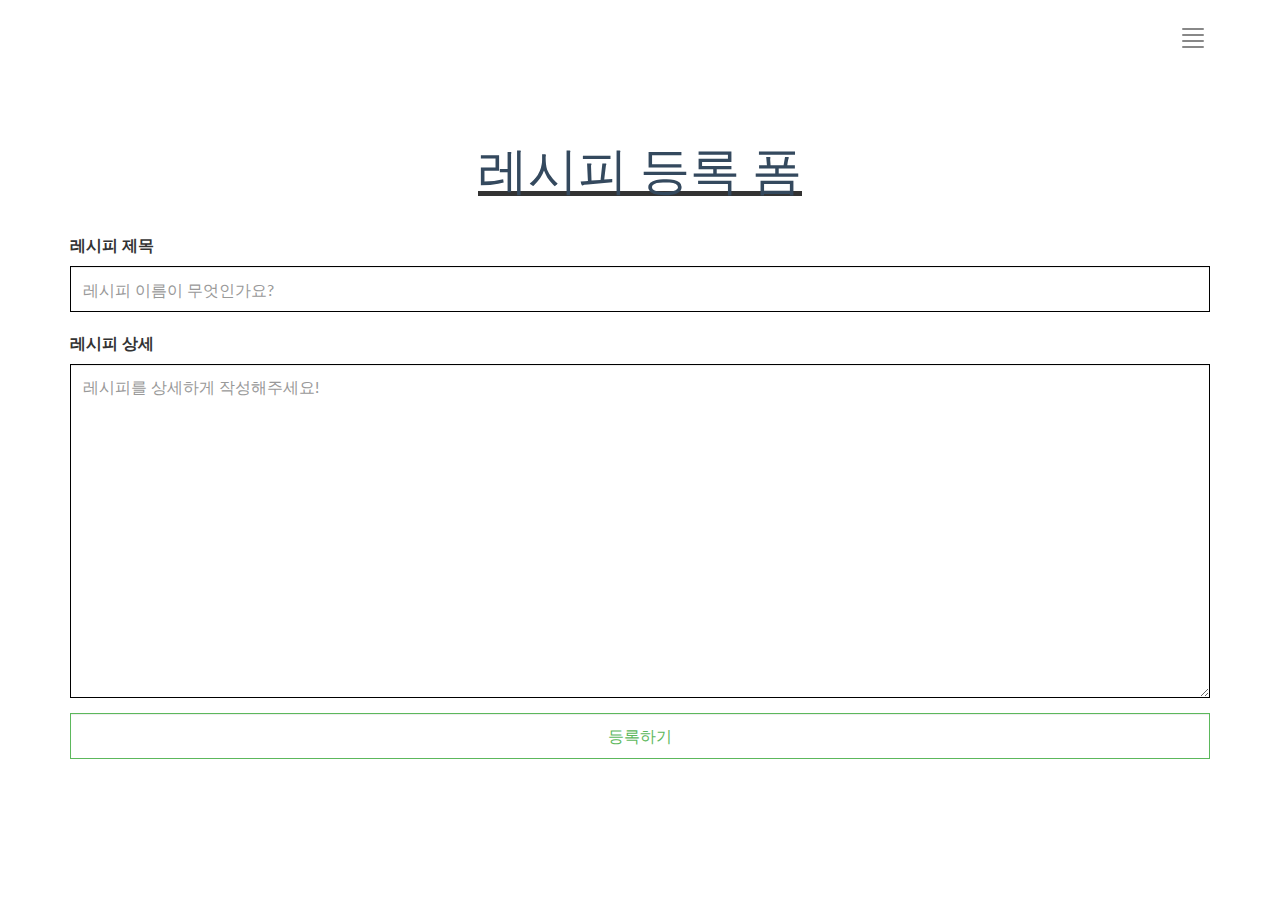
==== webapp/views/recipe/form.html @ 7e562152 "레시피 폼 페이지 html, controller 추가" ====
<!DOCTYPE html>
<html lang="en">
<head>석
    <meta charset="UTF-8">
    <title>JOS</title>
    <script src="../../js/jquery-3.6.0.min.js"></script>
    <link rel="stylesheet" type="text/css" href="../../css/common.css">
    <link rel="stylesheet" type="text/css" href="../../css/main.css">
    <script src="../../js/common.js"></script>
    <script src="../../js/main.js"></script>
</head>
<body>

<header>
    <nav class="navbar navbar-fixed-top navbar-default">
        <div class="container">
            <button type="button" class="navbar-toggle">
                <span class="sr-only">Toggle navigation</span>
                <span class="icon-bar"></span>
                <span class="icon-bar"></span>
                <span class="icon-bar"></span>
                <span class="icon-bar"></span>
            </button>

            <nav class="navbar-fullscreen" id="navbar-middle">
                <button type="button" class="close" aria-label="Close"><span aria-hidden="true">&times;</span></button>
                <ul class="navbar-fullscreen-links">
                    <li id="link-home"><a href="/" title="HOME">HOME</a></li>
                    <li id="link-login"><a href="/user/login" title="LOGIN">LOGIN</a></li>
                    <li id="link-logout"><a href="/user/logout" title="LOGOUT">LOGOUT</a></li>
                    <li id="link-recipe"><a href="/recipe/list" title="RECIPE">RECIPE</a></li>
                </ul>

                <div class="footer-container">
                    <p><small>© Recipe MoaMoa | Website created with E-build</small></p>
                    <p class="footer-share-icons">
                        <a href="https://github.com/e-build/java-oop-to-spring" class="fa-icon" title="java-oop-to-spring">
                            <i class="fa fa-github" aria-hidden="true"></i>
                        </a>
                    </p>
                </div>
            </nav>
        </div>
    </nav>
</header>

<div class="section-container">
    <!-- Add your site or app content here -->
    <div class="container">
        <div class="row">
            <div class="col-xs-12 col-md-12">
                <div class="template-example">
                    <u><h1 class="template-title-example text-center" id="recipe-form">레시피 등록 폼</h1></u>
                </div>
                <div>
                    <div class="form-group">
                        <label for="recipe-name">레시피 제목</label>
                        <input class="form-control" id="recipe-name" placeholder="레시피 이름이 무엇인가요?"/>
                    </div>
                    <div class="form-group">
                        <label for="recipe-contents">레시피 상세</label>
                        <textarea class="form-control" id="recipe-contents" rows="10" placeholder="레시피를 상세하게 작성해주세요!"></textarea>
                    </div>
                    <div class="form-group">
                        <button class="form-control btn btn-success">등록하기</button>
                    </div>
                </div>
            </div>
        </div>
    </div>

</div>
</body>
</html>
---- webapp/css/common.css ----
.login-form {
    color: red;
}

.media-image-login{
    max-width: 70%;
    width: 400px;
    height: 400px;
    background-image: url(../image/login.png);
    background-repeat: no-repeat;
    background-size: contain;
    padding: 10px
}
.media-image-register{
    max-width: 70%;
    width: 400px;
    height: 400px;
    background-image: url(../image/regist.png);
    background-repeat: no-repeat;
    background-size: contain;
    padding: 10px
}
@media (min-width: 401px) {
    .media-image-login {
        width: 700px;
        background-image: url(../image/login.png);
    }
    .media-image-register {
        width: 700px;
        background-image: url(../image/regist.png);
    }
}
@media (min-width: 701px) {
    .media-image-login {
        width: 1000px;
        background-image: url(../image/login.png);
    }
    .media-image-register {
        width: 1000px;
        background-image: url(../image/regist.png);
    }
}
---- webapp/css/main.css ----
@import url(https://fonts.googleapis.com/css?family=Lato:300,700|Rubik:400,700);
@import url(https://maxcdn.bootstrapcdn.com/font-awesome/4.7.0/css/font-awesome.min.css); /*!
 * Bootstrap v3.3.7 (http://getbootstrap.com)
 * Copyright 2011-2016 Twitter, Inc.
 * Licensed under MIT (https://github.com/twbs/bootstrap/blob/master/LICENSE)
 */
/*! normalize.css v3.0.3 | MIT License | github.com/necolas/normalize.css */
html {
    font-family: sans-serif;
    -ms-text-size-adjust: 100%;
    -webkit-text-size-adjust: 100%;
}
body {
    margin: 0;
}
article,
aside,
details,
figcaption,
figure,
footer,
header,
hgroup,
main,
menu,
nav,
section,
summary {
    display: block;
}
audio,
canvas,
progress,
video {
    display: inline-block;
    vertical-align: baseline;
}
audio:not([controls]) {
    display: none;
    height: 0;
}
[hidden],
template {
    display: none;
}
a {
    background-color: transparent;
}
a:active,
a:hover {
    outline: 0;
}
abbr[title] {
    border-bottom: 1px dotted;
}
b,
strong {
    font-weight: 700;
}
dfn {
    font-style: italic;
}
h1 {
    font-size: 2em;
    margin: 0.67em 0;
}
mark {
    background: #ff0;
    color: #000;
}
small {
    font-size: 80%;
}
sub,
sup {
    font-size: 75%;
    line-height: 0;
    position: relative;
    vertical-align: baseline;
}
sup {
    top: -0.5em;
}
sub {
    bottom: -0.25em;
}
img {
    border: 0;
}
svg:not(:root) {
    overflow: hidden;
}
figure {
    margin: 1em 40px;
}
hr {
    box-sizing: content-box;
    height: 0;
}
pre {
    overflow: auto;
}
code,
kbd,
pre,
samp {
    font-family: monospace, monospace;
    font-size: 1em;
}
button,
input,
optgroup,
select,
textarea {
    color: inherit;
    font: inherit;
    margin: 0;
}
button {
    overflow: visible;
}
button,
select {
    text-transform: none;
}
button,
html input[type="button"],
input[type="reset"],
input[type="submit"] {
    -webkit-appearance: button;
    cursor: pointer;
}
button[disabled],
html input[disabled] {
    cursor: default;
}
button::-moz-focus-inner,
input::-moz-focus-inner {
    border: 0;
    padding: 0;
}
input {
    line-height: normal;
}
input[type="checkbox"],
input[type="radio"] {
    box-sizing: border-box;
    padding: 0;
}
input[type="number"]::-webkit-inner-spin-button,
input[type="number"]::-webkit-outer-spin-button {
    height: auto;
}
input[type="search"] {
    -webkit-appearance: textfield;
    box-sizing: content-box;
}
input[type="search"]::-webkit-search-cancel-button,
input[type="search"]::-webkit-search-decoration {
    -webkit-appearance: none;
}
fieldset {
    border: 1px solid silver;
    margin: 0 2px;
    padding: 0.35em 0.625em 0.75em;
}
textarea {
    overflow: auto;
}
optgroup {
    font-weight: 700;
}
table {
    border-collapse: collapse;
    border-spacing: 0;
}
td,
th {
    padding: 0;
}

/*! Source: https://github.com/h5bp/html5-boilerplate/blob/master/src/css/main.css */
@media print {
    *,
    :after,
    :before {
        background: transparent !important;
        color: #000 !important;
        box-shadow: none !important;
        text-shadow: none !important;
    }
    a,
    a:visited {
        text-decoration: underline;
    }
    a[href]:after {
        content: " (" attr(href) ")";
    }
    abbr[title]:after {
        content: " (" attr(title) ")";
    }
    a[href^="#"]:after,
    a[href^="javascript:"]:after {
        content: "";
    }
    blockquote,
    pre {
        border: 1px solid #999;
        page-break-inside: avoid;
    }
    thead {
        display: table-header-group;
    }
    img,
    tr {
        page-break-inside: avoid;
    }
    img {
        max-width: 100% !important;
    }
    h2,
    h3,
    p {
        orphans: 3;
        widows: 3;
    }
    h2,
    h3 {
        page-break-after: avoid;
    }
    .navbar {
        display: none;
    }
    .btn > .caret,
    .dropup > .btn > .caret {
        border-top-color: #000 !important;
    }
    .label {
        border: 1px solid #000;
    }
    .table {
        border-collapse: collapse !important;
    }
    .table td,
    .table th {
        background-color: #fff !important;
    }
    .table-bordered td,
    .table-bordered th {
        border: 1px solid #ddd !important;
    }
}
*,
:after,
:before {
    -webkit-box-sizing: border-box;
    -moz-box-sizing: border-box;
    box-sizing: border-box;
}
html {
    font-size: 10px;
    -webkit-tap-highlight-color: transparent;
}
body {
    font-family: Lato, Helvetica, Arial, sans-serif;
    font-size: 16px;
    line-height: 2;
    color: #333;
    background-color: #fff;
}
button,
input,
select,
textarea {
    font-family: inherit;
    font-size: inherit;
    line-height: inherit;
}
a {
    color: #333;
    text-decoration: none;
}
a:focus,
a:hover {
    color: #0d0d0d;
    text-decoration: underline;
}
a:focus {
    outline: 5px auto -webkit-focus-ring-color;
    outline-offset: -2px;
}
figure {
    margin: 0;
}
img {
    vertical-align: middle;
}
.img-responsive {
    display: block;
    max-width: 100%;
    height: auto;
}
.img-rounded {
    border-radius: 0;
}
.img-thumbnail {
    padding: 4px;
    line-height: 2;
    background-color: #fff;
    border: 1px solid #ddd;
    border-radius: 0;
    -webkit-transition: all 0.2s ease-in-out;
    -o-transition: all 0.2s ease-in-out;
    transition: all 0.2s ease-in-out;
    display: inline-block;
    max-width: 100%;
    height: auto;
}
.img-circle {
    border-radius: 50%;
}
hr {
    margin-top: 32px;
    margin-bottom: 32px;
    border: 0;
    border-top: 1px solid #eee;
}
.sr-only {
    position: absolute;
    width: 1px;
    height: 1px;
    margin: -1px;
    padding: 0;
    overflow: hidden;
    clip: rect(0, 0, 0, 0);
    border: 0;
}
.sr-only-focusable:active,
.sr-only-focusable:focus {
    position: static;
    width: auto;
    height: auto;
    margin: 0;
    overflow: visible;
    clip: auto;
}
[role="button"] {
    cursor: pointer;
}
.h1,
.h2,
.h3,
.h4,
.h5,
.h6,
h1,
h2,
h3,
h4,
h5,
h6 {
    font-family: Rubik, Helvetica, Arial, sans-serif;
    font-weight: 700;
    line-height: 1.1;
    color: #000;
}
.h1 .small,
.h1 small,
.h2 .small,
.h2 small,
.h3 .small,
.h3 small,
.h4 .small,
.h4 small,
.h5 .small,
.h5 small,
.h6 .small,
.h6 small,
h1 .small,
h1 small,
h2 .small,
h2 small,
h3 .small,
h3 small,
h4 .small,
h4 small,
h5 .small,
h5 small,
h6 .small,
h6 small {
    font-weight: 400;
    line-height: 1;
    color: #777;
}
.h1,
.h2,
.h3,
h1,
h2,
h3 {
    margin-top: 32px;
    margin-bottom: 16px;
}
.h1 .small,
.h1 small,
.h2 .small,
.h2 small,
.h3 .small,
.h3 small,
h1 .small,
h1 small,
h2 .small,
h2 small,
h3 .small,
h3 small {
    font-size: 65%;
}
.h4,
.h5,
.h6,
h4,
h5,
h6 {
    margin-top: 16px;
    margin-bottom: 16px;
}
.h4 .small,
.h4 small,
.h5 .small,
.h5 small,
.h6 .small,
.h6 small,
h4 .small,
h4 small,
h5 .small,
h5 small,
h6 .small,
h6 small {
    font-size: 75%;
}
.h1,
h1 {
    font-size: 50px;
}
.h2,
h2 {
    font-size: 37px;
}
.h3,
h3 {
    font-size: 29px;
}
.h4,
h4 {
    font-size: 22px;
}
.h5,
h5 {
    font-size: 16px;
}
.h6,
h6 {
    font-size: 14px;
}
p {
    margin: 0 0 16px;
}
.lead {
    margin-bottom: 32px;
    font-size: 18px;
    font-weight: 300;
    line-height: 1.4;
}
@media (min-width: 768px) {
    .lead {
        font-size: 24px;
    }
}
.small,
small {
    font-size: 87%;
}
.mark,
mark {
    background-color: #fcf8e3;
    padding: 0.2em;
}
.text-left {
    text-align: left;
}
.text-right {
    text-align: right;
}
.text-center {
    text-align: center;
}
.text-justify {
    text-align: justify;
}
.text-nowrap {
    white-space: nowrap;
}
.text-lowercase {
    text-transform: lowercase;
}
.initialism,
.text-uppercase {
    text-transform: uppercase;
}
.text-capitalize {
    text-transform: capitalize;
}
.text-muted {
    color: #777;
}
.text-primary {
    color: #333;
}
a.text-primary:focus,
a.text-primary:hover {
    color: #1a1a1a;
}
.text-success {
    color: #fff;
}
a.text-success:focus,
a.text-success:hover {
    color: #e6e6e6;
}
.text-info {
    color: #31708f;
}
a.text-info:focus,
a.text-info:hover {
    color: #245269;
}
.text-warning {
    color: #8a6d3b;
}
a.text-warning:focus,
a.text-warning:hover {
    color: #66512c;
}
.text-danger {
    color: #fff;
}
a.text-danger:focus,
a.text-danger:hover {
    color: #e6e6e6;
}
.bg-primary {
    color: #fff;
    background-color: #333;
}
a.bg-primary:focus,
a.bg-primary:hover {
    background-color: #1a1a1a;
}
.bg-success {
    background-color: #684ad7;
}
a.bg-success:focus,
a.bg-success:hover {
    background-color: #4b2bc3;
}
.bg-info {
    background-color: #d9edf7;
}
a.bg-info:focus,
a.bg-info:hover {
    background-color: #afd9ee;
}
.bg-warning {
    background-color: #fcf8e3;
}
a.bg-warning:focus,
a.bg-warning:hover {
    background-color: #f7ecb5;
}
.bg-danger {
    background-color: #d9534f;
}
a.bg-danger:focus,
a.bg-danger:hover {
    background-color: #c9302c;
}
.page-header {
    padding-bottom: 15px;
    margin: 64px 0 32px;
    border-bottom: 1px solid #eee;
}
ol,
ul {
    margin-top: 0;
    margin-bottom: 16px;
}
ol ol,
ol ul,
ul ol,
ul ul {
    margin-bottom: 0;
}
.list-inline,
.list-unstyled {
    padding-left: 0;
    list-style: none;
}
.list-inline {
    margin-left: -5px;
}
.list-inline > li {
    display: inline-block;
    padding-left: 5px;
    padding-right: 5px;
}
dl {
    margin-top: 0;
    margin-bottom: 32px;
}
dd,
dt {
    line-height: 2;
}
dt {
    font-weight: 700;
}
dd {
    margin-left: 0;
}
.dl-horizontal dd:after,
.dl-horizontal dd:before {
    content: " ";
    display: table;
}
.dl-horizontal dd:after {
    clear: both;
}
@media (min-width: 768px) {
    .dl-horizontal dt {
        float: left;
        width: 160px;
        clear: left;
        text-align: right;
        overflow: hidden;
        text-overflow: ellipsis;
        white-space: nowrap;
    }
    .dl-horizontal dd {
        margin-left: 180px;
    }
}
abbr[data-original-title],
abbr[title] {
    cursor: help;
    border-bottom: 1px dotted #777;
}
.initialism {
    font-size: 90%;
}
blockquote {
    padding: 16px 32px;
    margin: 0 0 32px;
    font-size: 20px;
    border-left: 5px solid #eee;
}
blockquote ol:last-child,
blockquote p:last-child,
blockquote ul:last-child {
    margin-bottom: 0;
}
blockquote .small,
blockquote footer,
blockquote small {
    display: block;
    font-size: 80%;
    line-height: 2;
    color: #777;
}
blockquote .small:before,
blockquote footer:before,
blockquote small:before {
    content: "\2014   \A0";
}
.blockquote-reverse,
blockquote.pull-right {
    padding-right: 15px;
    padding-left: 0;
    border-right: 5px solid #eee;
    border-left: 0;
    text-align: right;
}
.blockquote-reverse .small:before,
.blockquote-reverse footer:before,
.blockquote-reverse small:before,
blockquote.pull-right .small:before,
blockquote.pull-right footer:before,
blockquote.pull-right small:before {
    content: "";
}
.blockquote-reverse .small:after,
.blockquote-reverse footer:after,
.blockquote-reverse small:after,
blockquote.pull-right .small:after,
blockquote.pull-right footer:after,
blockquote.pull-right small:after {
    content: "\A0   \2014";
}
address {
    margin-bottom: 32px;
    font-style: normal;
    line-height: 2;
}
code,
kbd,
pre,
samp {
    font-family: Menlo, Monaco, Consolas, Courier New, monospace;
}
code {
    color: #c7254e;
    background-color: #f9f2f4;
}
code,
kbd {
    padding: 2px 4px;
    font-size: 90%;
    border-radius: 0;
}
kbd {
    color: #fff;
    background-color: #333;
    box-shadow: inset 0 -1px 0 rgba(0, 0, 0, 0.25);
}
kbd kbd {
    padding: 0;
    font-size: 100%;
    font-weight: 700;
    box-shadow: none;
}
pre {
    display: block;
    padding: 15.5px;
    margin: 0 0 16px;
    font-size: 15px;
    line-height: 2;
    word-break: break-all;
    word-wrap: break-word;
    color: #333;
    background-color: #f5f5f5;
    border: 1px solid #ccc;
    border-radius: 0;
}
pre code {
    padding: 0;
    font-size: inherit;
    color: inherit;
    white-space: pre-wrap;
    background-color: transparent;
    border-radius: 0;
}
.pre-scrollable {
    max-height: 340px;
    overflow-y: scroll;
}
.container {
    margin-right: auto;
    margin-left: auto;
    padding-left: 15px;
    padding-right: 15px;
}
.container:after,
.container:before {
    content: " ";
    display: table;
}
.container:after {
    clear: both;
}
@media (min-width: 768px) {
    .container {
        width: 750px;
    }
}
@media (min-width: 992px) {
    .container {
        width: 970px;
    }
}
@media (min-width: 1200px) {
    .container {
        width: 1170px;
    }
}
.container-fluid {
    margin-right: auto;
    margin-left: auto;
    padding-left: 15px;
    padding-right: 15px;
}
.container-fluid:after,
.container-fluid:before {
    content: " ";
    display: table;
}
.container-fluid:after {
    clear: both;
}
.row {
    margin-left: -15px;
    margin-right: -15px;
}
.row:after,
.row:before {
    content: " ";
    display: table;
}
.row:after {
    clear: both;
}
.col-lg-1,
.col-lg-2,
.col-lg-3,
.col-lg-4,
.col-lg-5,
.col-lg-6,
.col-lg-7,
.col-lg-8,
.col-lg-9,
.col-lg-10,
.col-lg-11,
.col-lg-12,
.col-md-1,
.col-md-2,
.col-md-3,
.col-md-4,
.col-md-5,
.col-md-6,
.col-md-7,
.col-md-8,
.col-md-9,
.col-md-10,
.col-md-11,
.col-md-12,
.col-sm-1,
.col-sm-2,
.col-sm-3,
.col-sm-4,
.col-sm-5,
.col-sm-6,
.col-sm-7,
.col-sm-8,
.col-sm-9,
.col-sm-10,
.col-sm-11,
.col-sm-12,
.col-xs-1,
.col-xs-2,
.col-xs-3,
.col-xs-4,
.col-xs-5,
.col-xs-6,
.col-xs-7,
.col-xs-8,
.col-xs-9,
.col-xs-10,
.col-xs-11,
.col-xs-12 {
    position: relative;
    min-height: 1px;
    padding-left: 15px;
    padding-right: 15px;
}
.col-xs-1,
.col-xs-2,
.col-xs-3,
.col-xs-4,
.col-xs-5,
.col-xs-6,
.col-xs-7,
.col-xs-8,
.col-xs-9,
.col-xs-10,
.col-xs-11,
.col-xs-12 {
    float: left;
}
.col-xs-1 {
    width: 8.33333%;
}
.col-xs-2 {
    width: 16.66667%;
}
.col-xs-3 {
    width: 25%;
}
.col-xs-4 {
    width: 33.33333%;
}
.col-xs-5 {
    width: 41.66667%;
}
.col-xs-6 {
    width: 50%;
}
.col-xs-7 {
    width: 58.33333%;
}
.col-xs-8 {
    width: 66.66667%;
}
.col-xs-9 {
    width: 75%;
}
.col-xs-10 {
    width: 83.33333%;
}
.col-xs-11 {
    width: 91.66667%;
}
.col-xs-12 {
    width: 100%;
}
.col-xs-pull-0 {
    right: auto;
}
.col-xs-pull-1 {
    right: 8.33333%;
}
.col-xs-pull-2 {
    right: 16.66667%;
}
.col-xs-pull-3 {
    right: 25%;
}
.col-xs-pull-4 {
    right: 33.33333%;
}
.col-xs-pull-5 {
    right: 41.66667%;
}
.col-xs-pull-6 {
    right: 50%;
}
.col-xs-pull-7 {
    right: 58.33333%;
}
.col-xs-pull-8 {
    right: 66.66667%;
}
.col-xs-pull-9 {
    right: 75%;
}
.col-xs-pull-10 {
    right: 83.33333%;
}
.col-xs-pull-11 {
    right: 91.66667%;
}
.col-xs-pull-12 {
    right: 100%;
}
.col-xs-push-0 {
    left: auto;
}
.col-xs-push-1 {
    left: 8.33333%;
}
.col-xs-push-2 {
    left: 16.66667%;
}
.col-xs-push-3 {
    left: 25%;
}
.col-xs-push-4 {
    left: 33.33333%;
}
.col-xs-push-5 {
    left: 41.66667%;
}
.col-xs-push-6 {
    left: 50%;
}
.col-xs-push-7 {
    left: 58.33333%;
}
.col-xs-push-8 {
    left: 66.66667%;
}
.col-xs-push-9 {
    left: 75%;
}
.col-xs-push-10 {
    left: 83.33333%;
}
.col-xs-push-11 {
    left: 91.66667%;
}
.col-xs-push-12 {
    left: 100%;
}
.col-xs-offset-0 {
    margin-left: 0;
}
.col-xs-offset-1 {
    margin-left: 8.33333%;
}
.col-xs-offset-2 {
    margin-left: 16.66667%;
}
.col-xs-offset-3 {
    margin-left: 25%;
}
.col-xs-offset-4 {
    margin-left: 33.33333%;
}
.col-xs-offset-5 {
    margin-left: 41.66667%;
}
.col-xs-offset-6 {
    margin-left: 50%;
}
.col-xs-offset-7 {
    margin-left: 58.33333%;
}
.col-xs-offset-8 {
    margin-left: 66.66667%;
}
.col-xs-offset-9 {
    margin-left: 75%;
}
.col-xs-offset-10 {
    margin-left: 83.33333%;
}
.col-xs-offset-11 {
    margin-left: 91.66667%;
}
.col-xs-offset-12 {
    margin-left: 100%;
}
@media (min-width: 768px) {
    .col-sm-1,
    .col-sm-2,
    .col-sm-3,
    .col-sm-4,
    .col-sm-5,
    .col-sm-6,
    .col-sm-7,
    .col-sm-8,
    .col-sm-9,
    .col-sm-10,
    .col-sm-11,
    .col-sm-12 {
        float: left;
    }
    .col-sm-1 {
        width: 8.33333%;
    }
    .col-sm-2 {
        width: 16.66667%;
    }
    .col-sm-3 {
        width: 25%;
    }
    .col-sm-4 {
        width: 33.33333%;
    }
    .col-sm-5 {
        width: 41.66667%;
    }
    .col-sm-6 {
        width: 50%;
    }
    .col-sm-7 {
        width: 58.33333%;
    }
    .col-sm-8 {
        width: 66.66667%;
    }
    .col-sm-9 {
        width: 75%;
    }
    .col-sm-10 {
        width: 83.33333%;
    }
    .col-sm-11 {
        width: 91.66667%;
    }
    .col-sm-12 {
        width: 100%;
    }
    .col-sm-pull-0 {
        right: auto;
    }
    .col-sm-pull-1 {
        right: 8.33333%;
    }
    .col-sm-pull-2 {
        right: 16.66667%;
    }
    .col-sm-pull-3 {
        right: 25%;
    }
    .col-sm-pull-4 {
        right: 33.33333%;
    }
    .col-sm-pull-5 {
        right: 41.66667%;
    }
    .col-sm-pull-6 {
        right: 50%;
    }
    .col-sm-pull-7 {
        right: 58.33333%;
    }
    .col-sm-pull-8 {
        right: 66.66667%;
    }
    .col-sm-pull-9 {
        right: 75%;
    }
    .col-sm-pull-10 {
        right: 83.33333%;
    }
    .col-sm-pull-11 {
        right: 91.66667%;
    }
    .col-sm-pull-12 {
        right: 100%;
    }
    .col-sm-push-0 {
        left: auto;
    }
    .col-sm-push-1 {
        left: 8.33333%;
    }
    .col-sm-push-2 {
        left: 16.66667%;
    }
    .col-sm-push-3 {
        left: 25%;
    }
    .col-sm-push-4 {
        left: 33.33333%;
    }
    .col-sm-push-5 {
        left: 41.66667%;
    }
    .col-sm-push-6 {
        left: 50%;
    }
    .col-sm-push-7 {
        left: 58.33333%;
    }
    .col-sm-push-8 {
        left: 66.66667%;
    }
    .col-sm-push-9 {
        left: 75%;
    }
    .col-sm-push-10 {
        left: 83.33333%;
    }
    .col-sm-push-11 {
        left: 91.66667%;
    }
    .col-sm-push-12 {
        left: 100%;
    }
    .col-sm-offset-0 {
        margin-left: 0;
    }
    .col-sm-offset-1 {
        margin-left: 8.33333%;
    }
    .col-sm-offset-2 {
        margin-left: 16.66667%;
    }
    .col-sm-offset-3 {
        margin-left: 25%;
    }
    .col-sm-offset-4 {
        margin-left: 33.33333%;
    }
    .col-sm-offset-5 {
        margin-left: 41.66667%;
    }
    .col-sm-offset-6 {
        margin-left: 50%;
    }
    .col-sm-offset-7 {
        margin-left: 58.33333%;
    }
    .col-sm-offset-8 {
        margin-left: 66.66667%;
    }
    .col-sm-offset-9 {
        margin-left: 75%;
    }
    .col-sm-offset-10 {
        margin-left: 83.33333%;
    }
    .col-sm-offset-11 {
        margin-left: 91.66667%;
    }
    .col-sm-offset-12 {
        margin-left: 100%;
    }
}
@media (min-width: 992px) {
    .col-md-1,
    .col-md-2,
    .col-md-3,
    .col-md-4,
    .col-md-5,
    .col-md-6,
    .col-md-7,
    .col-md-8,
    .col-md-9,
    .col-md-10,
    .col-md-11,
    .col-md-12 {
        float: left;
    }
    .col-md-1 {
        width: 8.33333%;
    }
    .col-md-2 {
        width: 16.66667%;
    }
    .col-md-3 {
        width: 25%;
    }
    .col-md-4 {
        width: 33.33333%;
    }
    .col-md-5 {
        width: 41.66667%;
    }
    .col-md-6 {
        width: 50%;
    }
    .col-md-7 {
        width: 58.33333%;
    }
    .col-md-8 {
        width: 66.66667%;
    }
    .col-md-9 {
        width: 75%;
    }
    .col-md-10 {
        width: 83.33333%;
    }
    .col-md-11 {
        width: 91.66667%;
    }
    .col-md-12 {
        width: 100%;
    }
    .col-md-pull-0 {
        right: auto;
    }
    .col-md-pull-1 {
        right: 8.33333%;
    }
    .col-md-pull-2 {
        right: 16.66667%;
    }
    .col-md-pull-3 {
        right: 25%;
    }
    .col-md-pull-4 {
        right: 33.33333%;
    }
    .col-md-pull-5 {
        right: 41.66667%;
    }
    .col-md-pull-6 {
        right: 50%;
    }
    .col-md-pull-7 {
        right: 58.33333%;
    }
    .col-md-pull-8 {
        right: 66.66667%;
    }
    .col-md-pull-9 {
        right: 75%;
    }
    .col-md-pull-10 {
        right: 83.33333%;
    }
    .col-md-pull-11 {
        right: 91.66667%;
    }
    .col-md-pull-12 {
        right: 100%;
    }
    .col-md-push-0 {
        left: auto;
    }
    .col-md-push-1 {
        left: 8.33333%;
    }
    .col-md-push-2 {
        left: 16.66667%;
    }
    .col-md-push-3 {
        left: 25%;
    }
    .col-md-push-4 {
        left: 33.33333%;
    }
    .col-md-push-5 {
        left: 41.66667%;
    }
    .col-md-push-6 {
        left: 50%;
    }
    .col-md-push-7 {
        left: 58.33333%;
    }
    .col-md-push-8 {
        left: 66.66667%;
    }
    .col-md-push-9 {
        left: 75%;
    }
    .col-md-push-10 {
        left: 83.33333%;
    }
    .col-md-push-11 {
        left: 91.66667%;
    }
    .col-md-push-12 {
        left: 100%;
    }
    .col-md-offset-0 {
        margin-left: 0;
    }
    .col-md-offset-1 {
        margin-left: 8.33333%;
    }
    .col-md-offset-2 {
        margin-left: 16.66667%;
    }
    .col-md-offset-3 {
        margin-left: 25%;
    }
    .col-md-offset-4 {
        margin-left: 33.33333%;
    }
    .col-md-offset-5 {
        margin-left: 41.66667%;
    }
    .col-md-offset-6 {
        margin-left: 50%;
    }
    .col-md-offset-7 {
        margin-left: 58.33333%;
    }
    .col-md-offset-8 {
        margin-left: 66.66667%;
    }
    .col-md-offset-9 {
        margin-left: 75%;
    }
    .col-md-offset-10 {
        margin-left: 83.33333%;
    }
    .col-md-offset-11 {
        margin-left: 91.66667%;
    }
    .col-md-offset-12 {
        margin-left: 100%;
    }
}
@media (min-width: 1200px) {
    .col-lg-1,
    .col-lg-2,
    .col-lg-3,
    .col-lg-4,
    .col-lg-5,
    .col-lg-6,
    .col-lg-7,
    .col-lg-8,
    .col-lg-9,
    .col-lg-10,
    .col-lg-11,
    .col-lg-12 {
        float: left;
    }
    .col-lg-1 {
        width: 8.33333%;
    }
    .col-lg-2 {
        width: 16.66667%;
    }
    .col-lg-3 {
        width: 25%;
    }
    .col-lg-4 {
        width: 33.33333%;
    }
    .col-lg-5 {
        width: 41.66667%;
    }
    .col-lg-6 {
        width: 50%;
    }
    .col-lg-7 {
        width: 58.33333%;
    }
    .col-lg-8 {
        width: 66.66667%;
    }
    .col-lg-9 {
        width: 75%;
    }
    .col-lg-10 {
        width: 83.33333%;
    }
    .col-lg-11 {
        width: 91.66667%;
    }
    .col-lg-12 {
        width: 100%;
    }
    .col-lg-pull-0 {
        right: auto;
    }
    .col-lg-pull-1 {
        right: 8.33333%;
    }
    .col-lg-pull-2 {
        right: 16.66667%;
    }
    .col-lg-pull-3 {
        right: 25%;
    }
    .col-lg-pull-4 {
        right: 33.33333%;
    }
    .col-lg-pull-5 {
        right: 41.66667%;
    }
    .col-lg-pull-6 {
        right: 50%;
    }
    .col-lg-pull-7 {
        right: 58.33333%;
    }
    .col-lg-pull-8 {
        right: 66.66667%;
    }
    .col-lg-pull-9 {
        right: 75%;
    }
    .col-lg-pull-10 {
        right: 83.33333%;
    }
    .col-lg-pull-11 {
        right: 91.66667%;
    }
    .col-lg-pull-12 {
        right: 100%;
    }
    .col-lg-push-0 {
        left: auto;
    }
    .col-lg-push-1 {
        left: 8.33333%;
    }
    .col-lg-push-2 {
        left: 16.66667%;
    }
    .col-lg-push-3 {
        left: 25%;
    }
    .col-lg-push-4 {
        left: 33.33333%;
    }
    .col-lg-push-5 {
        left: 41.66667%;
    }
    .col-lg-push-6 {
        left: 50%;
    }
    .col-lg-push-7 {
        left: 58.33333%;
    }
    .col-lg-push-8 {
        left: 66.66667%;
    }
    .col-lg-push-9 {
        left: 75%;
    }
    .col-lg-push-10 {
        left: 83.33333%;
    }
    .col-lg-push-11 {
        left: 91.66667%;
    }
    .col-lg-push-12 {
        left: 100%;
    }
    .col-lg-offset-0 {
        margin-left: 0;
    }
    .col-lg-offset-1 {
        margin-left: 8.33333%;
    }
    .col-lg-offset-2 {
        margin-left: 16.66667%;
    }
    .col-lg-offset-3 {
        margin-left: 25%;
    }
    .col-lg-offset-4 {
        margin-left: 33.33333%;
    }
    .col-lg-offset-5 {
        margin-left: 41.66667%;
    }
    .col-lg-offset-6 {
        margin-left: 50%;
    }
    .col-lg-offset-7 {
        margin-left: 58.33333%;
    }
    .col-lg-offset-8 {
        margin-left: 66.66667%;
    }
    .col-lg-offset-9 {
        margin-left: 75%;
    }
    .col-lg-offset-10 {
        margin-left: 83.33333%;
    }
    .col-lg-offset-11 {
        margin-left: 91.66667%;
    }
    .col-lg-offset-12 {
        margin-left: 100%;
    }
}
table {
    background-color: transparent;
}
caption {
    padding-top: 8px;
    padding-bottom: 8px;
    color: #777;
}
caption,
th {
    text-align: left;
}
.table {
    width: 100%;
    max-width: 100%;
    margin-bottom: 32px;
}
.table > tbody > tr > td,
.table > tbody > tr > th,
.table > tfoot > tr > td,
.table > tfoot > tr > th,
.table > thead > tr > td,
.table > thead > tr > th {
    padding: 8px;
    line-height: 2;
    vertical-align: top;
    border-top: 1px solid #ddd;
}
.table > thead > tr > th {
    vertical-align: bottom;
    border-bottom: 2px solid #ddd;
}
.table > caption + thead > tr:first-child > td,
.table > caption + thead > tr:first-child > th,
.table > colgroup + thead > tr:first-child > td,
.table > colgroup + thead > tr:first-child > th,
.table > thead:first-child > tr:first-child > td,
.table > thead:first-child > tr:first-child > th {
    border-top: 0;
}
.table > tbody + tbody {
    border-top: 2px solid #ddd;
}
.table .table {
    background-color: #fff;
}
.table-condensed > tbody > tr > td,
.table-condensed > tbody > tr > th,
.table-condensed > tfoot > tr > td,
.table-condensed > tfoot > tr > th,
.table-condensed > thead > tr > td,
.table-condensed > thead > tr > th {
    padding: 5px;
}
.table-bordered,
.table-bordered > tbody > tr > td,
.table-bordered > tbody > tr > th,
.table-bordered > tfoot > tr > td,
.table-bordered > tfoot > tr > th,
.table-bordered > thead > tr > td,
.table-bordered > thead > tr > th {
    border: 1px solid #ddd;
}
.table-bordered > thead > tr > td,
.table-bordered > thead > tr > th {
    border-bottom-width: 2px;
}
.table-striped > tbody > tr:nth-of-type(odd) {
    background-color: #f9f9f9;
}
.table-hover > tbody > tr:hover {
    background-color: #f5f5f5;
}
table col[class*="col-"] {
    position: static;
    float: none;
    display: table-column;
}
table td[class*="col-"],
table th[class*="col-"] {
    position: static;
    float: none;
    display: table-cell;
}
.table > tbody > tr.active > td,
.table > tbody > tr.active > th,
.table > tbody > tr > td.active,
.table > tbody > tr > th.active,
.table > tfoot > tr.active > td,
.table > tfoot > tr.active > th,
.table > tfoot > tr > td.active,
.table > tfoot > tr > th.active,
.table > thead > tr.active > td,
.table > thead > tr.active > th,
.table > thead > tr > td.active,
.table > thead > tr > th.active {
    background-color: #f5f5f5;
}
.table-hover > tbody > tr.active:hover > td,
.table-hover > tbody > tr.active:hover > th,
.table-hover > tbody > tr:hover > .active,
.table-hover > tbody > tr > td.active:hover,
.table-hover > tbody > tr > th.active:hover {
    background-color: #e8e8e8;
}
.table > tbody > tr.success > td,
.table > tbody > tr.success > th,
.table > tbody > tr > td.success,
.table > tbody > tr > th.success,
.table > tfoot > tr.success > td,
.table > tfoot > tr.success > th,
.table > tfoot > tr > td.success,
.table > tfoot > tr > th.success,
.table > thead > tr.success > td,
.table > thead > tr.success > th,
.table > thead > tr > td.success,
.table > thead > tr > th.success {
    background-color: #684ad7;
}
.table-hover > tbody > tr.success:hover > td,
.table-hover > tbody > tr.success:hover > th,
.table-hover > tbody > tr:hover > .success,
.table-hover > tbody > tr > td.success:hover,
.table-hover > tbody > tr > th.success:hover {
    background-color: #5735d2;
}
.table > tbody > tr.info > td,
.table > tbody > tr.info > th,
.table > tbody > tr > td.info,
.table > tbody > tr > th.info,
.table > tfoot > tr.info > td,
.table > tfoot > tr.info > th,
.table > tfoot > tr > td.info,
.table > tfoot > tr > th.info,
.table > thead > tr.info > td,
.table > thead > tr.info > th,
.table > thead > tr > td.info,
.table > thead > tr > th.info {
    background-color: #d9edf7;
}
.table-hover > tbody > tr.info:hover > td,
.table-hover > tbody > tr.info:hover > th,
.table-hover > tbody > tr:hover > .info,
.table-hover > tbody > tr > td.info:hover,
.table-hover > tbody > tr > th.info:hover {
    background-color: #c4e3f3;
}
.table > tbody > tr.warning > td,
.table > tbody > tr.warning > th,
.table > tbody > tr > td.warning,
.table > tbody > tr > th.warning,
.table > tfoot > tr.warning > td,
.table > tfoot > tr.warning > th,
.table > tfoot > tr > td.warning,
.table > tfoot > tr > th.warning,
.table > thead > tr.warning > td,
.table > thead > tr.warning > th,
.table > thead > tr > td.warning,
.table > thead > tr > th.warning {
    background-color: #fcf8e3;
}
.table-hover > tbody > tr.warning:hover > td,
.table-hover > tbody > tr.warning:hover > th,
.table-hover > tbody > tr:hover > .warning,
.table-hover > tbody > tr > td.warning:hover,
.table-hover > tbody > tr > th.warning:hover {
    background-color: #faf2cc;
}
.table > tbody > tr.danger > td,
.table > tbody > tr.danger > th,
.table > tbody > tr > td.danger,
.table > tbody > tr > th.danger,
.table > tfoot > tr.danger > td,
.table > tfoot > tr.danger > th,
.table > tfoot > tr > td.danger,
.table > tfoot > tr > th.danger,
.table > thead > tr.danger > td,
.table > thead > tr.danger > th,
.table > thead > tr > td.danger,
.table > thead > tr > th.danger {
    background-color: #d9534f;
}
.table-hover > tbody > tr.danger:hover > td,
.table-hover > tbody > tr.danger:hover > th,
.table-hover > tbody > tr:hover > .danger,
.table-hover > tbody > tr > td.danger:hover,
.table-hover > tbody > tr > th.danger:hover {
    background-color: #d43f3a;
}
.table-responsive {
    overflow-x: auto;
    min-height: 0.01%;
}
@media screen and (max-width: 767px) {
    .table-responsive {
        width: 100%;
        margin-bottom: 24px;
        overflow-y: hidden;
        -ms-overflow-style: -ms-autohiding-scrollbar;
        border: 1px solid #ddd;
    }
    .table-responsive > .table {
        margin-bottom: 0;
    }
    .table-responsive > .table > tbody > tr > td,
    .table-responsive > .table > tbody > tr > th,
    .table-responsive > .table > tfoot > tr > td,
    .table-responsive > .table > tfoot > tr > th,
    .table-responsive > .table > thead > tr > td,
    .table-responsive > .table > thead > tr > th {
        white-space: nowrap;
    }
    .table-responsive > .table-bordered {
        border: 0;
    }
    .table-responsive > .table-bordered > tbody > tr > td:first-child,
    .table-responsive > .table-bordered > tbody > tr > th:first-child,
    .table-responsive > .table-bordered > tfoot > tr > td:first-child,
    .table-responsive > .table-bordered > tfoot > tr > th:first-child,
    .table-responsive > .table-bordered > thead > tr > td:first-child,
    .table-responsive > .table-bordered > thead > tr > th:first-child {
        border-left: 0;
    }
    .table-responsive > .table-bordered > tbody > tr > td:last-child,
    .table-responsive > .table-bordered > tbody > tr > th:last-child,
    .table-responsive > .table-bordered > tfoot > tr > td:last-child,
    .table-responsive > .table-bordered > tfoot > tr > th:last-child,
    .table-responsive > .table-bordered > thead > tr > td:last-child,
    .table-responsive > .table-bordered > thead > tr > th:last-child {
        border-right: 0;
    }
    .table-responsive > .table-bordered > tbody > tr:last-child > td,
    .table-responsive > .table-bordered > tbody > tr:last-child > th,
    .table-responsive > .table-bordered > tfoot > tr:last-child > td,
    .table-responsive > .table-bordered > tfoot > tr:last-child > th {
        border-bottom: 0;
    }
}
fieldset {
    margin: 0;
    min-width: 0;
}
fieldset,
legend {
    padding: 0;
    border: 0;
}
legend {
    display: block;
    width: 100%;
    margin-bottom: 32px;
    font-size: 24px;
    line-height: inherit;
    color: #333;
    border-bottom: 1px solid #e5e5e5;
}
label {
    display: inline-block;
    max-width: 100%;
    margin-bottom: 5px;
    font-weight: 700;
}
input[type="search"] {
    -webkit-box-sizing: border-box;
    -moz-box-sizing: border-box;
    box-sizing: border-box;
}
input[type="checkbox"],
input[type="radio"] {
    margin: 4px 0 0;
    margin-top: 1px\9;
    line-height: normal;
}
input[type="file"] {
    display: block;
}
input[type="range"] {
    display: block;
    width: 100%;
}
select[multiple],
select[size] {
    height: auto;
}
input[type="checkbox"]:focus,
input[type="file"]:focus,
input[type="radio"]:focus {
    outline: 5px auto -webkit-focus-ring-color;
    outline-offset: -2px;
}
output {
    padding-top: 7px;
}
.form-control,
output {
    display: block;
    font-size: 16px;
    line-height: 2;
    color: #555;
}
.form-control {
    width: 100%;
    height: 46px;
    padding: 6px 12px;
    background-color: #fff;
    background-image: none;
    border: 1px solid #000;
    border-radius: 0;
    -webkit-box-shadow: inset 0 1px 1px rgba(0, 0, 0, 0.075);
    box-shadow: inset 0 1px 1px rgba(0, 0, 0, 0.075);
    -webkit-transition: border-color 0.15s ease-in-out, box-shadow 0.15s ease-in-out;
    -o-transition: border-color ease-in-out 0.15s, box-shadow ease-in-out 0.15s;
    transition: border-color 0.15s ease-in-out, box-shadow 0.15s ease-in-out;
}
.form-control:focus {
    border-color: #66afe9;
    outline: 0;
    -webkit-box-shadow: inset 0 1px 1px rgba(0, 0, 0, 0.075), 0 0 8px rgba(102, 175, 233, 0.6);
    box-shadow: inset 0 1px 1px rgba(0, 0, 0, 0.075), 0 0 8px rgba(102, 175, 233, 0.6);
}
.form-control::-moz-placeholder {
    color: #999;
    opacity: 1;
}
.form-control:-ms-input-placeholder {
    color: #999;
}
.form-control::-webkit-input-placeholder {
    color: #999;
}
.form-control::-ms-expand {
    border: 0;
    background-color: transparent;
}
.form-control[disabled],
.form-control[readonly],
fieldset[disabled] .form-control {
    background-color: #eee;
    opacity: 1;
}
.form-control[disabled],
fieldset[disabled] .form-control {
    cursor: not-allowed;
}
textarea.form-control {
    height: auto;
}
input[type="search"] {
    -webkit-appearance: none;
}
@media screen and (-webkit-min-device-pixel-ratio: 0) {
    input[type="date"].form-control,
    input[type="datetime-local"].form-control,
    input[type="month"].form-control,
    input[type="time"].form-control {
        line-height: 46px;
    }
    .input-group-sm > .input-group-btn > input[type="date"].btn,
    .input-group-sm > .input-group-btn > input[type="datetime-local"].btn,
    .input-group-sm > .input-group-btn > input[type="month"].btn,
    .input-group-sm > .input-group-btn > input[type="time"].btn,
    .input-group-sm > input[type="date"].form-control,
    .input-group-sm > input[type="date"].input-group-addon,
    .input-group-sm > input[type="datetime-local"].form-control,
    .input-group-sm > input[type="datetime-local"].input-group-addon,
    .input-group-sm > input[type="month"].form-control,
    .input-group-sm > input[type="month"].input-group-addon,
    .input-group-sm > input[type="time"].form-control,
    .input-group-sm > input[type="time"].input-group-addon,
    .input-group-sm input[type="date"],
    .input-group-sm input[type="datetime-local"],
    .input-group-sm input[type="month"],
    .input-group-sm input[type="time"],
    input[type="date"].input-sm,
    input[type="datetime-local"].input-sm,
    input[type="month"].input-sm,
    input[type="time"].input-sm {
        line-height: 33px;
    }
    .input-group-lg > .input-group-btn > input[type="date"].btn,
    .input-group-lg > .input-group-btn > input[type="datetime-local"].btn,
    .input-group-lg > .input-group-btn > input[type="month"].btn,
    .input-group-lg > .input-group-btn > input[type="time"].btn,
    .input-group-lg > input[type="date"].form-control,
    .input-group-lg > input[type="date"].input-group-addon,
    .input-group-lg > input[type="datetime-local"].form-control,
    .input-group-lg > input[type="datetime-local"].input-group-addon,
    .input-group-lg > input[type="month"].form-control,
    .input-group-lg > input[type="month"].input-group-addon,
    .input-group-lg > input[type="time"].form-control,
    .input-group-lg > input[type="time"].input-group-addon,
    .input-group-lg input[type="date"],
    .input-group-lg input[type="datetime-local"],
    .input-group-lg input[type="month"],
    .input-group-lg input[type="time"],
    input[type="date"].input-lg,
    input[type="datetime-local"].input-lg,
    input[type="month"].input-lg,
    input[type="time"].input-lg {
        line-height: 49px;
    }
}
.form-group {
    margin-bottom: 15px;
}
.checkbox,
.radio {
    position: relative;
    display: block;
    margin-top: 10px;
    margin-bottom: 10px;
}
.checkbox label,
.radio label {
    min-height: 32px;
    padding-left: 20px;
    margin-bottom: 0;
    font-weight: 400;
    cursor: pointer;
}
.checkbox-inline input[type="checkbox"],
.checkbox input[type="checkbox"],
.radio-inline input[type="radio"],
.radio input[type="radio"] {
    position: absolute;
    margin-left: -20px;
    margin-top: 4px\9;
}
.checkbox + .checkbox,
.radio + .radio {
    margin-top: -5px;
}
.checkbox-inline,
.radio-inline {
    position: relative;
    display: inline-block;
    padding-left: 20px;
    margin-bottom: 0;
    vertical-align: middle;
    font-weight: 400;
    cursor: pointer;
}
.checkbox-inline + .checkbox-inline,
.radio-inline + .radio-inline {
    margin-top: 0;
    margin-left: 10px;
}
.checkbox-inline.disabled,
.checkbox.disabled label,
.radio-inline.disabled,
.radio.disabled label,
fieldset[disabled] .checkbox-inline,
fieldset[disabled] .checkbox label,
fieldset[disabled] .radio-inline,
fieldset[disabled] .radio label,
fieldset[disabled] input[type="checkbox"],
fieldset[disabled] input[type="radio"],
input[type="checkbox"].disabled,
input[type="checkbox"][disabled],
input[type="radio"].disabled,
input[type="radio"][disabled] {
    cursor: not-allowed;
}
.form-control-static {
    padding-top: 7px;
    padding-bottom: 7px;
    margin-bottom: 0;
    min-height: 48px;
}
.form-control-static.input-lg,
.form-control-static.input-sm,
.input-group-lg > .form-control-static.form-control,
.input-group-lg > .form-control-static.input-group-addon,
.input-group-lg > .input-group-btn > .form-control-static.btn,
.input-group-sm > .form-control-static.form-control,
.input-group-sm > .form-control-static.input-group-addon,
.input-group-sm > .input-group-btn > .form-control-static.btn {
    padding-left: 0;
    padding-right: 0;
}
.input-group-sm > .form-control,
.input-group-sm > .input-group-addon,
.input-group-sm > .input-group-btn > .btn,
.input-sm {
    height: 33px;
    padding: 5px 10px;
    font-size: 14px;
    line-height: 1.5;
    border-radius: 0;
}
.input-group-sm > .input-group-btn > select.btn,
.input-group-sm > select.form-control,
.input-group-sm > select.input-group-addon,
select.input-sm {
    height: 33px;
    line-height: 33px;
}
.input-group-sm > .input-group-btn > select[multiple].btn,
.input-group-sm > .input-group-btn > textarea.btn,
.input-group-sm > select[multiple].form-control,
.input-group-sm > select[multiple].input-group-addon,
.input-group-sm > textarea.form-control,
.input-group-sm > textarea.input-group-addon,
select[multiple].input-sm,
textarea.input-sm {
    height: auto;
}
.form-group-sm .form-control {
    height: 33px;
    padding: 5px 10px;
    font-size: 14px;
    line-height: 1.5;
    border-radius: 0;
}
.form-group-sm select.form-control {
    height: 33px;
    line-height: 33px;
}
.form-group-sm select[multiple].form-control,
.form-group-sm textarea.form-control {
    height: auto;
}
.form-group-sm .form-control-static {
    height: 33px;
    min-height: 46px;
    padding: 6px 10px;
    font-size: 14px;
    line-height: 1.5;
}
.input-group-lg > .form-control,
.input-group-lg > .input-group-addon,
.input-group-lg > .input-group-btn > .btn,
.input-lg {
    height: 49px;
    padding: 10px 16px;
    font-size: 20px;
    line-height: 1.33333;
    border-radius: 0;
}
.input-group-lg > .input-group-btn > select.btn,
.input-group-lg > select.form-control,
.input-group-lg > select.input-group-addon,
select.input-lg {
    height: 49px;
    line-height: 49px;
}
.input-group-lg > .input-group-btn > select[multiple].btn,
.input-group-lg > .input-group-btn > textarea.btn,
.input-group-lg > select[multiple].form-control,
.input-group-lg > select[multiple].input-group-addon,
.input-group-lg > textarea.form-control,
.input-group-lg > textarea.input-group-addon,
select[multiple].input-lg,
textarea.input-lg {
    height: auto;
}
.form-group-lg .form-control {
    height: 49px;
    padding: 10px 16px;
    font-size: 20px;
    line-height: 1.33333;
    border-radius: 0;
}
.form-group-lg select.form-control {
    height: 49px;
    line-height: 49px;
}
.form-group-lg select[multiple].form-control,
.form-group-lg textarea.form-control {
    height: auto;
}
.form-group-lg .form-control-static {
    height: 49px;
    min-height: 52px;
    padding: 11px 16px;
    font-size: 20px;
    line-height: 1.33333;
}
.has-feedback {
    position: relative;
}
.has-feedback .form-control {
    padding-right: 57.5px;
}
.form-control-feedback {
    position: absolute;
    top: 0;
    right: 0;
    z-index: 2;
    display: block;
    width: 46px;
    height: 46px;
    line-height: 46px;
    text-align: center;
    pointer-events: none;
}
.form-group-lg .form-control + .form-control-feedback,
.input-group-lg + .form-control-feedback,
.input-group-lg > .form-control + .form-control-feedback,
.input-group-lg > .input-group-addon + .form-control-feedback,
.input-group-lg > .input-group-btn > .btn + .form-control-feedback,
.input-lg + .form-control-feedback {
    width: 49px;
    height: 49px;
    line-height: 49px;
}
.form-group-sm .form-control + .form-control-feedback,
.input-group-sm + .form-control-feedback,
.input-group-sm > .form-control + .form-control-feedback,
.input-group-sm > .input-group-addon + .form-control-feedback,
.input-group-sm > .input-group-btn > .btn + .form-control-feedback,
.input-sm + .form-control-feedback {
    width: 33px;
    height: 33px;
    line-height: 33px;
}
.has-success .checkbox,
.has-success .checkbox-inline,
.has-success.checkbox-inline label,
.has-success.checkbox label,
.has-success .control-label,
.has-success .help-block,
.has-success .radio,
.has-success .radio-inline,
.has-success.radio-inline label,
.has-success.radio label {
    color: #fff;
}
.has-success .form-control {
    border-color: #fff;
    -webkit-box-shadow: inset 0 1px 1px rgba(0, 0, 0, 0.075);
    box-shadow: inset 0 1px 1px rgba(0, 0, 0, 0.075);
}
.has-success .form-control:focus {
    border-color: #e6e6e6;
    -webkit-box-shadow: inset 0 1px 1px rgba(0, 0, 0, 0.075), 0 0 6px #fff;
    box-shadow: inset 0 1px 1px rgba(0, 0, 0, 0.075), 0 0 6px #fff;
}
.has-success .input-group-addon {
    color: #fff;
    border-color: #fff;
    background-color: #684ad7;
}
.has-success .form-control-feedback {
    color: #fff;
}
.has-warning .checkbox,
.has-warning .checkbox-inline,
.has-warning.checkbox-inline label,
.has-warning.checkbox label,
.has-warning .control-label,
.has-warning .help-block,
.has-warning .radio,
.has-warning .radio-inline,
.has-warning.radio-inline label,
.has-warning.radio label {
    color: #8a6d3b;
}
.has-warning .form-control {
    border-color: #8a6d3b;
    -webkit-box-shadow: inset 0 1px 1px rgba(0, 0, 0, 0.075);
    box-shadow: inset 0 1px 1px rgba(0, 0, 0, 0.075);
}
.has-warning .form-control:focus {
    border-color: #66512c;
    -webkit-box-shadow: inset 0 1px 1px rgba(0, 0, 0, 0.075), 0 0 6px #c0a16b;
    box-shadow: inset 0 1px 1px rgba(0, 0, 0, 0.075), 0 0 6px #c0a16b;
}
.has-warning .input-group-addon {
    color: #8a6d3b;
    border-color: #8a6d3b;
    background-color: #fcf8e3;
}
.has-warning .form-control-feedback {
    color: #8a6d3b;
}
.has-error .checkbox,
.has-error .checkbox-inline,
.has-error.checkbox-inline label,
.has-error.checkbox label,
.has-error .control-label,
.has-error .help-block,
.has-error .radio,
.has-error .radio-inline,
.has-error.radio-inline label,
.has-error.radio label {
    color: #fff;
}
.has-error .form-control {
    border-color: #fff;
    -webkit-box-shadow: inset 0 1px 1px rgba(0, 0, 0, 0.075);
    box-shadow: inset 0 1px 1px rgba(0, 0, 0, 0.075);
}
.has-error .form-control:focus {
    border-color: #e6e6e6;
    -webkit-box-shadow: inset 0 1px 1px rgba(0, 0, 0, 0.075), 0 0 6px #fff;
    box-shadow: inset 0 1px 1px rgba(0, 0, 0, 0.075), 0 0 6px #fff;
}
.has-error .input-group-addon {
    color: #fff;
    border-color: #fff;
    background-color: #d9534f;
}
.has-error .form-control-feedback {
    color: #fff;
}
.has-feedback label ~ .form-control-feedback {
    top: 37px;
}
.has-feedback label.sr-only ~ .form-control-feedback {
    top: 0;
}
.help-block {
    display: block;
    margin-top: 5px;
    margin-bottom: 10px;
    color: #737373;
}
@media (min-width: 768px) {
    .form-inline .form-group {
        display: inline-block;
        margin-bottom: 0;
        vertical-align: middle;
    }
    .form-inline .form-control {
        display: inline-block;
        width: auto;
        vertical-align: middle;
    }
    .form-inline .form-control-static {
        display: inline-block;
    }
    .form-inline .input-group {
        display: inline-table;
        vertical-align: middle;
    }
    .form-inline .input-group .form-control,
    .form-inline .input-group .input-group-addon,
    .form-inline .input-group .input-group-btn {
        width: auto;
    }
    .form-inline .input-group > .form-control {
        width: 100%;
    }
    .form-inline .control-label {
        margin-bottom: 0;
        vertical-align: middle;
    }
    .form-inline .checkbox,
    .form-inline .radio {
        display: inline-block;
        margin-top: 0;
        margin-bottom: 0;
        vertical-align: middle;
    }
    .form-inline .checkbox label,
    .form-inline .radio label {
        padding-left: 0;
    }
    .form-inline .checkbox input[type="checkbox"],
    .form-inline .radio input[type="radio"] {
        position: relative;
        margin-left: 0;
    }
    .form-inline .has-feedback .form-control-feedback {
        top: 0;
    }
}
.form-horizontal .checkbox,
.form-horizontal .checkbox-inline,
.form-horizontal .radio,
.form-horizontal .radio-inline {
    margin-top: 0;
    margin-bottom: 0;
    padding-top: 7px;
}
.form-horizontal .checkbox,
.form-horizontal .radio {
    min-height: 39px;
}
.form-horizontal .form-group {
    margin-left: -15px;
    margin-right: -15px;
}
.form-horizontal .form-group:after,
.form-horizontal .form-group:before {
    content: " ";
    display: table;
}
.form-horizontal .form-group:after {
    clear: both;
}
@media (min-width: 768px) {
    .form-horizontal .control-label {
        text-align: right;
        margin-bottom: 0;
        padding-top: 7px;
    }
}
.form-horizontal .has-feedback .form-control-feedback {
    right: 15px;
}
@media (min-width: 768px) {
    .form-horizontal .form-group-lg .control-label {
        padding-top: 11px;
        font-size: 20px;
    }
}
@media (min-width: 768px) {
    .form-horizontal .form-group-sm .control-label {
        padding-top: 6px;
        font-size: 14px;
    }
}
.btn {
    display: inline-block;
    margin-bottom: 0;
    font-weight: 400;
    text-align: center;
    vertical-align: middle;
    touch-action: manipulation;
    cursor: pointer;
    background-image: none;
    border: 1px solid transparent;
    white-space: nowrap;
    padding: 6px 12px;
    font-size: 16px;
    line-height: 2;
    border-radius: 0;
    -webkit-user-select: none;
    -moz-user-select: none;
    -ms-user-select: none;
    user-select: none;
}
.btn.active.focus,
.btn.active:focus,
.btn.focus,
.btn:active.focus,
.btn:active:focus,
.btn:focus {
    outline: 5px auto -webkit-focus-ring-color;
    outline-offset: -2px;
}
.btn.focus,
.btn:focus,
.btn:hover {
    color: #555;
    text-decoration: none;
}
.btn.active,
.btn:active {
    outline: 0;
    background-image: none;
    -webkit-box-shadow: inset 0 3px 5px rgba(0, 0, 0, 0.125);
    box-shadow: inset 0 3px 5px rgba(0, 0, 0, 0.125);
}
.btn.disabled,
.btn[disabled],
fieldset[disabled] .btn {
    cursor: not-allowed;
    opacity: 0.65;
    filter: alpha(opacity=65);
    -webkit-box-shadow: none;
    box-shadow: none;
}
a.btn.disabled,
fieldset[disabled] a.btn {
    pointer-events: none;
}
.btn-default {
    color: #555;
    background-color: transparent;
    border-color: #555;
}
.btn-default.focus,
.btn-default:focus {
    color: #555;
    background-color: transparent;
    border-color: #161616;
}
.btn-default.active,
.btn-default:active,
.btn-default:hover,
.open > .btn-default.dropdown-toggle {
    color: #555;
    background-color: transparent;
    border-color: #373737;
}
.btn-default.active.focus,
.btn-default.active:focus,
.btn-default.active:hover,
.btn-default:active.focus,
.btn-default:active:focus,
.btn-default:active:hover,
.open > .btn-default.dropdown-toggle.focus,
.open > .btn-default.dropdown-toggle:focus,
.open > .btn-default.dropdown-toggle:hover {
    color: #555;
    background-color: transparent;
    border-color: #161616;
}
.btn-default.active,
.btn-default:active,
.open > .btn-default.dropdown-toggle {
    background-image: none;
}
.btn-default.disabled.focus,
.btn-default.disabled:focus,
.btn-default.disabled:hover,
.btn-default[disabled].focus,
.btn-default[disabled]:focus,
.btn-default[disabled]:hover,
fieldset[disabled] .btn-default.focus,
fieldset[disabled] .btn-default:focus,
fieldset[disabled] .btn-default:hover {
    background-color: transparent;
    border-color: #555;
}
.btn-default .badge {
    color: transparent;
    background-color: #555;
}
.btn-primary {
    color: #333;
    background-color: transparent;
    border-color: #333;
}
.btn-primary.focus,
.btn-primary:focus {
    color: #333;
    background-color: transparent;
    border-color: #000;
}
.btn-primary.active,
.btn-primary:active,
.btn-primary:hover,
.open > .btn-primary.dropdown-toggle {
    color: #333;
    background-color: transparent;
    border-color: #141414;
}
.btn-primary.active.focus,
.btn-primary.active:focus,
.btn-primary.active:hover,
.btn-primary:active.focus,
.btn-primary:active:focus,
.btn-primary:active:hover,
.open > .btn-primary.dropdown-toggle.focus,
.open > .btn-primary.dropdown-toggle:focus,
.open > .btn-primary.dropdown-toggle:hover {
    color: #333;
    background-color: transparent;
    border-color: #000;
}
.btn-primary.active,
.btn-primary:active,
.open > .btn-primary.dropdown-toggle {
    background-image: none;
}
.btn-primary.disabled.focus,
.btn-primary.disabled:focus,
.btn-primary.disabled:hover,
.btn-primary[disabled].focus,
.btn-primary[disabled]:focus,
.btn-primary[disabled]:hover,
fieldset[disabled] .btn-primary.focus,
fieldset[disabled] .btn-primary:focus,
fieldset[disabled] .btn-primary:hover {
    background-color: transparent;
    border-color: #333;
}
.btn-primary .badge {
    color: transparent;
    background-color: #333;
}
.btn-success {
    color: #5cb85c;
    background-color: transparent;
    border-color: #5cb85c;
}
.btn-success.focus,
.btn-success:focus {
    color: #5cb85c;
    background-color: transparent;
    border-color: #2d672d;
}
.btn-success.active,
.btn-success:active,
.btn-success:hover,
.open > .btn-success.dropdown-toggle {
    color: #5cb85c;
    background-color: transparent;
    border-color: #419641;
}
.btn-success.active.focus,
.btn-success.active:focus,
.btn-success.active:hover,
.btn-success:active.focus,
.btn-success:active:focus,
.btn-success:active:hover,
.open > .btn-success.dropdown-toggle.focus,
.open > .btn-success.dropdown-toggle:focus,
.open > .btn-success.dropdown-toggle:hover {
    color: #5cb85c;
    background-color: transparent;
    border-color: #2d672d;
}
.btn-success.active,
.btn-success:active,
.open > .btn-success.dropdown-toggle {
    background-image: none;
}
.btn-success.disabled.focus,
.btn-success.disabled:focus,
.btn-success.disabled:hover,
.btn-success[disabled].focus,
.btn-success[disabled]:focus,
.btn-success[disabled]:hover,
fieldset[disabled] .btn-success.focus,
fieldset[disabled] .btn-success:focus,
fieldset[disabled] .btn-success:hover {
    background-color: transparent;
    border-color: #5cb85c;
}
.btn-success .badge {
    color: transparent;
    background-color: #5cb85c;
}
.btn-info {
    border-color: #684ad7;
}
.btn-info,
.btn-info.focus,
.btn-info:focus {
    color: #684ad7;
    background-color: transparent;
}
.btn-info.focus,
.btn-info:focus {
    border-color: #331d84;
}
.btn-info.active,
.btn-info:active,
.btn-info:hover,
.open > .btn-info.dropdown-toggle {
    color: #684ad7;
    background-color: transparent;
    border-color: #4829bb;
}
.btn-info.active.focus,
.btn-info.active:focus,
.btn-info.active:hover,
.btn-info:active.focus,
.btn-info:active:focus,
.btn-info:active:hover,
.open > .btn-info.dropdown-toggle.focus,
.open > .btn-info.dropdown-toggle:focus,
.open > .btn-info.dropdown-toggle:hover {
    color: #684ad7;
    background-color: transparent;
    border-color: #331d84;
}
.btn-info.active,
.btn-info:active,
.open > .btn-info.dropdown-toggle {
    background-image: none;
}
.btn-info.disabled.focus,
.btn-info.disabled:focus,
.btn-info.disabled:hover,
.btn-info[disabled].focus,
.btn-info[disabled]:focus,
.btn-info[disabled]:hover,
fieldset[disabled] .btn-info.focus,
fieldset[disabled] .btn-info:focus,
fieldset[disabled] .btn-info:hover {
    background-color: transparent;
    border-color: #684ad7;
}
.btn-info .badge {
    color: transparent;
    background-color: #684ad7;
}
.btn-warning {
    color: #f0ad4e;
    background-color: transparent;
    border-color: #f0ad4e;
}
.btn-warning.focus,
.btn-warning:focus {
    color: #f0ad4e;
    background-color: transparent;
    border-color: #b06d0f;
}
.btn-warning.active,
.btn-warning:active,
.btn-warning:hover,
.open > .btn-warning.dropdown-toggle {
    color: #f0ad4e;
    background-color: transparent;
    border-color: #eb9316;
}
.btn-warning.active.focus,
.btn-warning.active:focus,
.btn-warning.active:hover,
.btn-warning:active.focus,
.btn-warning:active:focus,
.btn-warning:active:hover,
.open > .btn-warning.dropdown-toggle.focus,
.open > .btn-warning.dropdown-toggle:focus,
.open > .btn-warning.dropdown-toggle:hover {
    color: #f0ad4e;
    background-color: transparent;
    border-color: #b06d0f;
}
.btn-warning.active,
.btn-warning:active,
.open > .btn-warning.dropdown-toggle {
    background-image: none;
}
.btn-warning.disabled.focus,
.btn-warning.disabled:focus,
.btn-warning.disabled:hover,
.btn-warning[disabled].focus,
.btn-warning[disabled]:focus,
.btn-warning[disabled]:hover,
fieldset[disabled] .btn-warning.focus,
fieldset[disabled] .btn-warning:focus,
fieldset[disabled] .btn-warning:hover {
    background-color: transparent;
    border-color: #f0ad4e;
}
.btn-warning .badge {
    color: transparent;
    background-color: #f0ad4e;
}
.btn-danger {
    color: #d9534f;
    background-color: transparent;
    border-color: #d9534f;
}
.btn-danger.focus,
.btn-danger:focus {
    color: #d9534f;
    background-color: transparent;
    border-color: #8b211e;
}
.btn-danger.active,
.btn-danger:active,
.btn-danger:hover,
.open > .btn-danger.dropdown-toggle {
    color: #d9534f;
    background-color: transparent;
    border-color: #c12e2a;
}
.btn-danger.active.focus,
.btn-danger.active:focus,
.btn-danger.active:hover,
.btn-danger:active.focus,
.btn-danger:active:focus,
.btn-danger:active:hover,
.open > .btn-danger.dropdown-toggle.focus,
.open > .btn-danger.dropdown-toggle:focus,
.open > .btn-danger.dropdown-toggle:hover {
    color: #d9534f;
    background-color: transparent;
    border-color: #8b211e;
}
.btn-danger.active,
.btn-danger:active,
.open > .btn-danger.dropdown-toggle {
    background-image: none;
}
.btn-danger.disabled.focus,
.btn-danger.disabled:focus,
.btn-danger.disabled:hover,
.btn-danger[disabled].focus,
.btn-danger[disabled]:focus,
.btn-danger[disabled]:hover,
fieldset[disabled] .btn-danger.focus,
fieldset[disabled] .btn-danger:focus,
fieldset[disabled] .btn-danger:hover {
    background-color: transparent;
    border-color: #d9534f;
}
.btn-danger .badge {
    color: transparent;
    background-color: #d9534f;
}
.btn-link {
    color: #333;
    font-weight: 400;
    border-radius: 0;
}
.btn-link,
.btn-link.active,
.btn-link:active,
.btn-link[disabled],
fieldset[disabled] .btn-link {
    background-color: transparent;
    -webkit-box-shadow: none;
    box-shadow: none;
}
.btn-link,
.btn-link:active,
.btn-link:focus,
.btn-link:hover {
    border-color: transparent;
}
.btn-link:focus,
.btn-link:hover {
    color: #0d0d0d;
    text-decoration: underline;
    background-color: transparent;
}
.btn-link[disabled]:focus,
.btn-link[disabled]:hover,
fieldset[disabled] .btn-link:focus,
fieldset[disabled] .btn-link:hover {
    color: #777;
    text-decoration: none;
}
.btn-group-lg > .btn,
.btn-lg {
    padding: 10px 16px;
    font-size: 20px;
    line-height: 1.33333;
    border-radius: 0;
}
.btn-group-sm > .btn,
.btn-sm {
    padding: 5px 10px;
    font-size: 14px;
    line-height: 1.5;
    border-radius: 0;
}
.btn-group-xs > .btn,
.btn-xs {
    padding: 1px 5px;
    font-size: 14px;
    line-height: 1.5;
    border-radius: 0;
}
.btn-block {
    display: block;
    width: 100%;
}
.btn-block + .btn-block {
    margin-top: 5px;
}
input[type="button"].btn-block,
input[type="reset"].btn-block,
input[type="submit"].btn-block {
    width: 100%;
}
.fade {
    opacity: 0;
    -webkit-transition: opacity 0.15s linear;
    -o-transition: opacity 0.15s linear;
    transition: opacity 0.15s linear;
}
.fade.in {
    opacity: 1;
}
.collapse {
    display: none;
}
.collapse.in {
    display: block;
}
tr.collapse.in {
    display: table-row;
}
tbody.collapse.in {
    display: table-row-group;
}
.collapsing {
    position: relative;
    height: 0;
    overflow: hidden;
    -webkit-transition-property: height, visibility;
    transition-property: height, visibility;
    -webkit-transition-duration: 0.35s;
    transition-duration: 0.35s;
    -webkit-transition-timing-function: ease;
    transition-timing-function: ease;
}
.caret {
    display: inline-block;
    width: 0;
    height: 0;
    margin-left: 2px;
    vertical-align: middle;
    border-top: 4px dashed;
    border-top: 4px solid\9;
    border-right: 4px solid transparent;
    border-left: 4px solid transparent;
}
.dropdown,
.dropup {
    position: relative;
}
.dropdown-toggle:focus {
    outline: 0;
}
.dropdown-menu {
    position: absolute;
    top: 100%;
    left: 0;
    z-index: 1000;
    display: none;
    float: left;
    min-width: 160px;
    padding: 5px 0;
    margin: 2px 0 0;
    list-style: none;
    font-size: 16px;
    text-align: left;
    background-color: #fff;
    border: 1px solid #ccc;
    border: 1px solid rgba(0, 0, 0, 0.15);
    border-radius: 0;
    -webkit-box-shadow: 0 6px 12px rgba(0, 0, 0, 0.175);
    box-shadow: 0 6px 12px rgba(0, 0, 0, 0.175);
    background-clip: padding-box;
}
.dropdown-menu.pull-right {
    right: 0;
    left: auto;
}
.dropdown-menu .divider {
    height: 1px;
    margin: 15px 0;
    overflow: hidden;
    background-color: #e5e5e5;
}
.dropdown-menu > li > a {
    display: block;
    padding: 3px 20px;
    clear: both;
    font-weight: 400;
    line-height: 2;
    color: #333;
    white-space: nowrap;
}
.dropdown-menu > li > a:focus,
.dropdown-menu > li > a:hover {
    text-decoration: none;
    color: #262626;
    background-color: #f5f5f5;
}
.dropdown-menu > .active > a,
.dropdown-menu > .active > a:focus,
.dropdown-menu > .active > a:hover {
    color: #fff;
    text-decoration: none;
    outline: 0;
    background-color: #333;
}
.dropdown-menu > .disabled > a,
.dropdown-menu > .disabled > a:focus,
.dropdown-menu > .disabled > a:hover {
    color: #777;
}
.dropdown-menu > .disabled > a:focus,
.dropdown-menu > .disabled > a:hover {
    text-decoration: none;
    background-color: transparent;
    background-image: none;
    filter: progid:DXImageTransform.Microsoft.gradient(enabled = false);
    cursor: not-allowed;
}
.open > .dropdown-menu {
    display: block;
}
.open > a {
    outline: 0;
}
.dropdown-menu-right {
    left: auto;
    right: 0;
}
.dropdown-menu-left {
    left: 0;
    right: auto;
}
.dropdown-header {
    display: block;
    padding: 3px 20px;
    font-size: 14px;
    line-height: 2;
    color: #777;
    white-space: nowrap;
}
.dropdown-backdrop {
    position: fixed;
    left: 0;
    right: 0;
    bottom: 0;
    top: 0;
    z-index: 990;
}
.pull-right > .dropdown-menu {
    right: 0;
    left: auto;
}
.dropup .caret,
.navbar-fixed-bottom .dropdown .caret {
    border-top: 0;
    border-bottom: 4px dashed;
    border-bottom: 4px solid\9;
    content: "";
}
.dropup .dropdown-menu,
.navbar-fixed-bottom .dropdown .dropdown-menu {
    top: auto;
    bottom: 100%;
    margin-bottom: 2px;
}
@media (min-width: 768px) {
    .navbar-right .dropdown-menu {
        right: 0;
        left: auto;
    }
    .navbar-right .dropdown-menu-left {
        left: 0;
        right: auto;
    }
}
.btn-group,
.btn-group-vertical {
    position: relative;
    display: inline-block;
    vertical-align: middle;
}
.btn-group-vertical > .btn,
.btn-group > .btn {
    position: relative;
    float: left;
}
.btn-group-vertical > .btn.active,
.btn-group-vertical > .btn:active,
.btn-group-vertical > .btn:focus,
.btn-group-vertical > .btn:hover,
.btn-group > .btn.active,
.btn-group > .btn:active,
.btn-group > .btn:focus,
.btn-group > .btn:hover {
    z-index: 2;
}
.btn-group .btn + .btn,
.btn-group .btn + .btn-group,
.btn-group .btn-group + .btn,
.btn-group .btn-group + .btn-group {
    margin-left: -1px;
}
.btn-toolbar {
    margin-left: -5px;
}
.btn-toolbar:after,
.btn-toolbar:before {
    content: " ";
    display: table;
}
.btn-toolbar:after {
    clear: both;
}
.btn-toolbar .btn,
.btn-toolbar .btn-group,
.btn-toolbar .input-group {
    float: left;
}
.btn-toolbar > .btn,
.btn-toolbar > .btn-group,
.btn-toolbar > .input-group {
    margin-left: 5px;
}
.btn-group > .btn:not(:first-child):not(:last-child):not(.dropdown-toggle) {
    border-radius: 0;
}
.btn-group > .btn:first-child {
    margin-left: 0;
}
.btn-group > .btn:first-child:not(:last-child):not(.dropdown-toggle) {
    border-bottom-right-radius: 0;
    border-top-right-radius: 0;
}
.btn-group > .btn:last-child:not(:first-child),
.btn-group > .dropdown-toggle:not(:first-child) {
    border-bottom-left-radius: 0;
    border-top-left-radius: 0;
}
.btn-group > .btn-group {
    float: left;
}
.btn-group > .btn-group:not(:first-child):not(:last-child) > .btn {
    border-radius: 0;
}
.btn-group > .btn-group:first-child:not(:last-child) > .btn:last-child,
.btn-group > .btn-group:first-child:not(:last-child) > .dropdown-toggle {
    border-bottom-right-radius: 0;
    border-top-right-radius: 0;
}
.btn-group > .btn-group:last-child:not(:first-child) > .btn:first-child {
    border-bottom-left-radius: 0;
    border-top-left-radius: 0;
}
.btn-group .dropdown-toggle:active,
.btn-group.open .dropdown-toggle {
    outline: 0;
}
.btn-group > .btn + .dropdown-toggle {
    padding-left: 8px;
    padding-right: 8px;
}
.btn-group-lg.btn-group > .btn + .dropdown-toggle,
.btn-group > .btn-lg + .dropdown-toggle {
    padding-left: 12px;
    padding-right: 12px;
}
.btn-group.open .dropdown-toggle {
    -webkit-box-shadow: inset 0 3px 5px rgba(0, 0, 0, 0.125);
    box-shadow: inset 0 3px 5px rgba(0, 0, 0, 0.125);
}
.btn-group.open .dropdown-toggle.btn-link {
    -webkit-box-shadow: none;
    box-shadow: none;
}
.btn .caret {
    margin-left: 0;
}
.btn-group-lg > .btn .caret,
.btn-lg .caret {
    border-width: 5px 5px 0;
    border-bottom-width: 0;
}
.dropup .btn-group-lg > .btn .caret,
.dropup .btn-lg .caret {
    border-width: 0 5px 5px;
}
.btn-group-vertical > .btn,
.btn-group-vertical > .btn-group,
.btn-group-vertical > .btn-group > .btn {
    display: block;
    float: none;
    width: 100%;
    max-width: 100%;
}
.btn-group-vertical > .btn-group:after,
.btn-group-vertical > .btn-group:before {
    content: " ";
    display: table;
}
.btn-group-vertical > .btn-group:after {
    clear: both;
}
.btn-group-vertical > .btn-group > .btn {
    float: none;
}
.btn-group-vertical > .btn + .btn,
.btn-group-vertical > .btn + .btn-group,
.btn-group-vertical > .btn-group + .btn,
.btn-group-vertical > .btn-group + .btn-group {
    margin-top: -1px;
    margin-left: 0;
}
.btn-group-vertical > .btn:not(:first-child):not(:last-child) {
    border-radius: 0;
}
.btn-group-vertical > .btn:first-child:not(:last-child),
.btn-group-vertical > .btn:last-child:not(:first-child) {
    border-top-right-radius: 0;
    border-top-left-radius: 0;
    border-bottom-right-radius: 0;
    border-bottom-left-radius: 0;
}
.btn-group-vertical > .btn-group:not(:first-child):not(:last-child) > .btn {
    border-radius: 0;
}
.btn-group-vertical > .btn-group:first-child:not(:last-child) > .btn:last-child,
.btn-group-vertical > .btn-group:first-child:not(:last-child) > .dropdown-toggle {
    border-bottom-right-radius: 0;
    border-bottom-left-radius: 0;
}
.btn-group-vertical > .btn-group:last-child:not(:first-child) > .btn:first-child {
    border-top-right-radius: 0;
    border-top-left-radius: 0;
}
.btn-group-justified {
    display: table;
    width: 100%;
    table-layout: fixed;
    border-collapse: separate;
}
.btn-group-justified > .btn,
.btn-group-justified > .btn-group {
    float: none;
    display: table-cell;
    width: 1%;
}
.btn-group-justified > .btn-group .btn {
    width: 100%;
}
.btn-group-justified > .btn-group .dropdown-menu {
    left: auto;
}
[data-toggle="buttons"] > .btn-group > .btn input[type="checkbox"],
[data-toggle="buttons"] > .btn-group > .btn input[type="radio"],
[data-toggle="buttons"] > .btn input[type="checkbox"],
[data-toggle="buttons"] > .btn input[type="radio"] {
    position: absolute;
    clip: rect(0, 0, 0, 0);
    pointer-events: none;
}
.input-group {
    position: relative;
    display: table;
    border-collapse: separate;
}
.input-group[class*="col-"] {
    float: none;
    padding-left: 0;
    padding-right: 0;
}
.input-group .form-control {
    position: relative;
    z-index: 2;
    float: left;
    width: 100%;
    margin-bottom: 0;
}
.input-group .form-control:focus {
    z-index: 3;
}
.input-group-addon,
.input-group-btn,
.input-group .form-control {
    display: table-cell;
}
.input-group-addon:not(:first-child):not(:last-child),
.input-group-btn:not(:first-child):not(:last-child),
.input-group .form-control:not(:first-child):not(:last-child) {
    border-radius: 0;
}
.input-group-addon,
.input-group-btn {
    width: 1%;
    white-space: nowrap;
    vertical-align: middle;
}
.input-group-addon {
    padding: 6px 12px;
    font-size: 16px;
    font-weight: 400;
    line-height: 1;
    color: #555;
    text-align: center;
    background-color: #eee;
    border: 1px solid #000;
    border-radius: 0;
}
.input-group-addon.input-sm,
.input-group-sm > .input-group-addon,
.input-group-sm > .input-group-btn > .input-group-addon.btn {
    padding: 5px 10px;
    font-size: 14px;
    border-radius: 0;
}
.input-group-addon.input-lg,
.input-group-lg > .input-group-addon,
.input-group-lg > .input-group-btn > .input-group-addon.btn {
    padding: 10px 16px;
    font-size: 20px;
    border-radius: 0;
}
.input-group-addon input[type="checkbox"],
.input-group-addon input[type="radio"] {
    margin-top: 0;
}
.input-group-addon:first-child,
.input-group-btn:first-child > .btn,
.input-group-btn:first-child > .btn-group > .btn,
.input-group-btn:first-child > .dropdown-toggle,
.input-group-btn:last-child > .btn-group:not(:last-child) > .btn,
.input-group-btn:last-child > .btn:not(:last-child):not(.dropdown-toggle),
.input-group .form-control:first-child {
    border-bottom-right-radius: 0;
    border-top-right-radius: 0;
}
.input-group-addon:first-child {
    border-right: 0;
}
.input-group-addon:last-child,
.input-group-btn:first-child > .btn-group:not(:first-child) > .btn,
.input-group-btn:first-child > .btn:not(:first-child),
.input-group-btn:last-child > .btn,
.input-group-btn:last-child > .btn-group > .btn,
.input-group-btn:last-child > .dropdown-toggle,
.input-group .form-control:last-child {
    border-bottom-left-radius: 0;
    border-top-left-radius: 0;
}
.input-group-addon:last-child {
    border-left: 0;
}
.input-group-btn {
    font-size: 0;
    white-space: nowrap;
}
.input-group-btn,
.input-group-btn > .btn {
    position: relative;
}
.input-group-btn > .btn + .btn {
    margin-left: -1px;
}
.input-group-btn > .btn:active,
.input-group-btn > .btn:focus,
.input-group-btn > .btn:hover {
    z-index: 2;
}
.input-group-btn:first-child > .btn,
.input-group-btn:first-child > .btn-group {
    margin-right: -1px;
}
.input-group-btn:last-child > .btn,
.input-group-btn:last-child > .btn-group {
    z-index: 2;
    margin-left: -1px;
}
.nav {
    margin-bottom: 0;
    padding-left: 0;
    list-style: none;
}
.nav:after,
.nav:before {
    content: " ";
    display: table;
}
.nav:after {
    clear: both;
}
.nav > li,
.nav > li > a {
    position: relative;
    display: block;
}
.nav > li > a {
    padding: 10px 15px;
}
.nav > li > a:focus,
.nav > li > a:hover {
    text-decoration: none;
    background-color: #eee;
}
.nav > li.disabled > a {
    color: #777;
}
.nav > li.disabled > a:focus,
.nav > li.disabled > a:hover {
    color: #777;
    text-decoration: none;
    background-color: transparent;
    cursor: not-allowed;
}
.nav .open > a,
.nav .open > a:focus,
.nav .open > a:hover {
    background-color: #eee;
    border-color: #333;
}
.nav .nav-divider {
    height: 1px;
    margin: 15px 0;
    overflow: hidden;
    background-color: #e5e5e5;
}
.nav > li > a > img {
    max-width: none;
}
.nav-tabs {
    border-bottom: 1px solid #ddd;
}
.nav-tabs > li {
    float: left;
    margin-bottom: -1px;
}
.nav-tabs > li > a {
    margin-right: 2px;
    line-height: 2;
    border: 1px solid transparent;
    border-radius: 0 0 0 0;
}
.nav-tabs > li > a:hover {
    border-color: #eee #eee #ddd;
}
.nav-tabs > li.active > a,
.nav-tabs > li.active > a:focus,
.nav-tabs > li.active > a:hover {
    color: #555;
    background-color: #fff;
    border: 1px solid #ddd;
    border-bottom-color: transparent;
    cursor: default;
}
.nav-pills > li {
    float: left;
}
.nav-pills > li > a {
    border-radius: 0;
}
.nav-pills > li + li {
    margin-left: 2px;
}
.nav-pills > li.active > a,
.nav-pills > li.active > a:focus,
.nav-pills > li.active > a:hover {
    color: #fff;
    background-color: #333;
}
.nav-stacked > li {
    float: none;
}
.nav-stacked > li + li {
    margin-top: 2px;
    margin-left: 0;
}
.nav-justified,
.nav-tabs.nav-justified {
    width: 100%;
}
.nav-justified > li,
.nav-tabs.nav-justified > li {
    float: none;
}
.nav-justified > li > a,
.nav-tabs.nav-justified > li > a {
    text-align: center;
    margin-bottom: 5px;
}
.nav-justified > .dropdown .dropdown-menu {
    top: auto;
    left: auto;
}
@media (min-width: 768px) {
    .nav-justified > li,
    .nav-tabs.nav-justified > li {
        display: table-cell;
        width: 1%;
    }
    .nav-justified > li > a,
    .nav-tabs.nav-justified > li > a {
        margin-bottom: 0;
    }
}
.nav-tabs-justified,
.nav-tabs.nav-justified {
    border-bottom: 0;
}
.nav-tabs-justified > li > a,
.nav-tabs.nav-justified > li > a {
    margin-right: 0;
    border-radius: 0;
}
.nav-tabs-justified > .active > a,
.nav-tabs-justified > .active > a:focus,
.nav-tabs-justified > .active > a:hover,
.nav-tabs.nav-justified > .active > a,
.nav-tabs.nav-justified > .active > a:focus,
.nav-tabs.nav-justified > .active > a:hover {
    border: 1px solid #ddd;
}
@media (min-width: 768px) {
    .nav-tabs-justified > li > a,
    .nav-tabs.nav-justified > li > a {
        border-bottom: 1px solid #ddd;
        border-radius: 0 0 0 0;
    }
    .nav-tabs-justified > .active > a,
    .nav-tabs-justified > .active > a:focus,
    .nav-tabs-justified > .active > a:hover,
    .nav-tabs.nav-justified > .active > a,
    .nav-tabs.nav-justified > .active > a:focus,
    .nav-tabs.nav-justified > .active > a:hover {
        border-bottom-color: #fff;
    }
}
.tab-content > .tab-pane {
    display: none;
}
.tab-content > .active {
    display: block;
}
.nav-tabs .dropdown-menu {
    margin-top: -1px;
    border-top-right-radius: 0;
    border-top-left-radius: 0;
}
.navbar {
    position: relative;
    min-height: 70px;
    margin-bottom: 32px;
    border: 1px solid transparent;
}
.navbar:after,
.navbar:before {
    content: " ";
    display: table;
}
.navbar:after {
    clear: both;
}
@media (min-width: 768px) {
    .navbar {
        border-radius: 0;
    }
}
.navbar-header:after,
.navbar-header:before {
    content: " ";
    display: table;
}
.navbar-header:after {
    clear: both;
}
@media (min-width: 768px) {
    .navbar-header {
        float: left;
    }
}
.navbar-collapse {
    overflow-x: visible;
    padding-right: 15px;
    padding-left: 15px;
    border-top: 1px solid transparent;
    box-shadow: inset 0 1px 0 hsla(0, 0%, 100%, 0.1);
    -webkit-overflow-scrolling: touch;
}
.navbar-collapse:after,
.navbar-collapse:before {
    content: " ";
    display: table;
}
.navbar-collapse:after {
    clear: both;
}
.navbar-collapse.in {
    overflow-y: auto;
}
@media (min-width: 768px) {
    .navbar-collapse {
        width: auto;
        border-top: 0;
        box-shadow: none;
    }
    .navbar-collapse.collapse {
        display: block !important;
        height: auto !important;
        padding-bottom: 0;
        overflow: visible !important;
    }
    .navbar-collapse.in {
        overflow-y: visible;
    }
    .navbar-fixed-bottom .navbar-collapse,
    .navbar-fixed-top .navbar-collapse,
    .navbar-static-top .navbar-collapse {
        padding-left: 0;
        padding-right: 0;
    }
}
.navbar-fixed-bottom .navbar-collapse,
.navbar-fixed-top .navbar-collapse {
    max-height: 340px;
}
@media (max-device-width: 480px) and (orientation: landscape) {
    .navbar-fixed-bottom .navbar-collapse,
    .navbar-fixed-top .navbar-collapse {
        max-height: 200px;
    }
}
.container-fluid > .navbar-collapse,
.container-fluid > .navbar-header,
.container > .navbar-collapse,
.container > .navbar-header {
    margin-right: -15px;
    margin-left: -15px;
}
@media (min-width: 768px) {
    .container-fluid > .navbar-collapse,
    .container-fluid > .navbar-header,
    .container > .navbar-collapse,
    .container > .navbar-header {
        margin-right: 0;
        margin-left: 0;
    }
}
.navbar-static-top {
    z-index: 1000;
    border-width: 0 0 1px;
}
@media (min-width: 768px) {
    .navbar-static-top {
        border-radius: 0;
    }
}
.navbar-fixed-bottom,
.navbar-fixed-top {
    position: fixed;
    right: 0;
    left: 0;
    z-index: 1030;
}
@media (min-width: 768px) {
    .navbar-fixed-bottom,
    .navbar-fixed-top {
        border-radius: 0;
    }
}
.navbar-fixed-top {
    top: 0;
    border-width: 0 0 1px;
}
.navbar-fixed-bottom {
    bottom: 0;
    margin-bottom: 0;
    border-width: 1px 0 0;
}
.navbar-brand {
    float: left;
    padding: 19px 15px;
    font-size: 20px;
    line-height: 32px;
    height: 70px;
}
.navbar-brand:focus,
.navbar-brand:hover {
    text-decoration: none;
}
.navbar-brand > img {
    display: block;
}
@media (min-width: 768px) {
    .navbar > .container-fluid .navbar-brand,
    .navbar > .container .navbar-brand {
        margin-left: -15px;
    }
}
.navbar-toggle {
    position: relative;
    float: right;
    margin-right: 15px;
    padding: 9px 10px;
    margin-top: 18px;
    margin-bottom: 18px;
    background-color: transparent;
    background-image: none;
    border: 1px solid transparent;
    border-radius: 0;
}
.navbar-toggle:focus {
    outline: 0;
}
.navbar-toggle .icon-bar {
    display: block;
    width: 22px;
    height: 2px;
    border-radius: 1px;
}
.navbar-toggle .icon-bar + .icon-bar {
    margin-top: 4px;
}
@media (min-width: 768px) {
    .navbar-toggle {
        display: none;
    }
}
.navbar-nav {
    margin: 9.5px -15px;
}
.navbar-nav > li > a {
    padding-top: 10px;
    padding-bottom: 10px;
    line-height: 32px;
}
@media (max-width: 767px) {
    .navbar-nav .open .dropdown-menu {
        position: static;
        float: none;
        width: auto;
        margin-top: 0;
        background-color: transparent;
        border: 0;
        box-shadow: none;
    }
    .navbar-nav .open .dropdown-menu .dropdown-header,
    .navbar-nav .open .dropdown-menu > li > a {
        padding: 5px 15px 5px 25px;
    }
    .navbar-nav .open .dropdown-menu > li > a {
        line-height: 32px;
    }
    .navbar-nav .open .dropdown-menu > li > a:focus,
    .navbar-nav .open .dropdown-menu > li > a:hover {
        background-image: none;
    }
}
@media (min-width: 768px) {
    .navbar-nav {
        float: left;
        margin: 0;
    }
    .navbar-nav > li {
        float: left;
    }
    .navbar-nav > li > a {
        padding-top: 19px;
        padding-bottom: 19px;
    }
}
.navbar-form {
    margin: 12px -15px;
    padding: 10px 15px;
    border-top: 1px solid transparent;
    border-bottom: 1px solid transparent;
    -webkit-box-shadow: inset 0 1px 0 hsla(0, 0%, 100%, 0.1), 0 1px 0 hsla(0, 0%, 100%, 0.1);
    box-shadow: inset 0 1px 0 hsla(0, 0%, 100%, 0.1), 0 1px 0 hsla(0, 0%, 100%, 0.1);
}
@media (min-width: 768px) {
    .navbar-form .form-group {
        display: inline-block;
        margin-bottom: 0;
        vertical-align: middle;
    }
    .navbar-form .form-control {
        display: inline-block;
        width: auto;
        vertical-align: middle;
    }
    .navbar-form .form-control-static {
        display: inline-block;
    }
    .navbar-form .input-group {
        display: inline-table;
        vertical-align: middle;
    }
    .navbar-form .input-group .form-control,
    .navbar-form .input-group .input-group-addon,
    .navbar-form .input-group .input-group-btn {
        width: auto;
    }
    .navbar-form .input-group > .form-control {
        width: 100%;
    }
    .navbar-form .control-label {
        margin-bottom: 0;
        vertical-align: middle;
    }
    .navbar-form .checkbox,
    .navbar-form .radio {
        display: inline-block;
        margin-top: 0;
        margin-bottom: 0;
        vertical-align: middle;
    }
    .navbar-form .checkbox label,
    .navbar-form .radio label {
        padding-left: 0;
    }
    .navbar-form .checkbox input[type="checkbox"],
    .navbar-form .radio input[type="radio"] {
        position: relative;
        margin-left: 0;
    }
    .navbar-form .has-feedback .form-control-feedback {
        top: 0;
    }
}
@media (max-width: 767px) {
    .navbar-form .form-group {
        margin-bottom: 5px;
    }
    .navbar-form .form-group:last-child {
        margin-bottom: 0;
    }
}
@media (min-width: 768px) {
    .navbar-form {
        width: auto;
        border: 0;
        margin-left: 0;
        margin-right: 0;
        padding-top: 0;
        padding-bottom: 0;
        -webkit-box-shadow: none;
        box-shadow: none;
    }
}
.navbar-nav > li > .dropdown-menu {
    margin-top: 0;
    border-top-right-radius: 0;
    border-top-left-radius: 0;
}
.navbar-fixed-bottom .navbar-nav > li > .dropdown-menu {
    margin-bottom: 0;
    border-top-right-radius: 0;
    border-top-left-radius: 0;
    border-bottom-right-radius: 0;
    border-bottom-left-radius: 0;
}
.navbar-btn {
    margin-top: 12px;
    margin-bottom: 12px;
}
.btn-group-sm > .navbar-btn.btn,
.navbar-btn.btn-sm {
    margin-top: 18.5px;
    margin-bottom: 18.5px;
}
.btn-group-xs > .navbar-btn.btn,
.navbar-btn.btn-xs {
    margin-top: 24px;
    margin-bottom: 24px;
}
.navbar-text {
    margin-top: 19px;
    margin-bottom: 19px;
}
@media (min-width: 768px) {
    .navbar-text {
        float: left;
        margin-left: 15px;
        margin-right: 15px;
    }
}
@media (min-width: 768px) {
    .navbar-left {
        float: left !important;
    }
    .navbar-right {
        float: right !important;
        margin-right: -15px;
    }
    .navbar-right ~ .navbar-right {
        margin-right: 0;
    }
}
.navbar-default {
    background-color: #fff;
    border-color: #eee;
}
.navbar-default .navbar-brand {
    color: #777;
}
.navbar-default .navbar-brand:focus,
.navbar-default .navbar-brand:hover {
    color: #5e5e5e;
    background-color: transparent;
}
.navbar-default .navbar-nav > li > a,
.navbar-default .navbar-text {
    color: #777;
}
.navbar-default .navbar-nav > li > a:focus,
.navbar-default .navbar-nav > li > a:hover {
    color: #333;
    background-color: transparent;
}
.navbar-default .navbar-nav > .active > a,
.navbar-default .navbar-nav > .active > a:focus,
.navbar-default .navbar-nav > .active > a:hover {
    color: #555;
    background-color: #eee;
}
.navbar-default .navbar-nav > .disabled > a,
.navbar-default .navbar-nav > .disabled > a:focus,
.navbar-default .navbar-nav > .disabled > a:hover {
    color: #ccc;
    background-color: transparent;
}
.navbar-default .navbar-toggle {
    border-color: transparent;
}
.navbar-default .navbar-toggle:focus,
.navbar-default .navbar-toggle:hover {
    background-color: transparent;
}
.navbar-default .navbar-toggle .icon-bar {
    background-color: #888;
}
.navbar-default .navbar-collapse,
.navbar-default .navbar-form {
    border-color: #eee;
}
.navbar-default .navbar-nav > .open > a,
.navbar-default .navbar-nav > .open > a:focus,
.navbar-default .navbar-nav > .open > a:hover {
    background-color: #eee;
    color: #555;
}
@media (max-width: 767px) {
    .navbar-default .navbar-nav .open .dropdown-menu > li > a {
        color: #777;
    }
    .navbar-default .navbar-nav .open .dropdown-menu > li > a:focus,
    .navbar-default .navbar-nav .open .dropdown-menu > li > a:hover {
        color: #333;
        background-color: transparent;
    }
    .navbar-default .navbar-nav .open .dropdown-menu > .active > a,
    .navbar-default .navbar-nav .open .dropdown-menu > .active > a:focus,
    .navbar-default .navbar-nav .open .dropdown-menu > .active > a:hover {
        color: #555;
        background-color: #eee;
    }
    .navbar-default .navbar-nav .open .dropdown-menu > .disabled > a,
    .navbar-default .navbar-nav .open .dropdown-menu > .disabled > a:focus,
    .navbar-default .navbar-nav .open .dropdown-menu > .disabled > a:hover {
        color: #ccc;
        background-color: transparent;
    }
}
.navbar-default .navbar-link {
    color: #777;
}
.navbar-default .navbar-link:hover {
    color: #333;
}
.navbar-default .btn-link {
    color: #777;
}
.navbar-default .btn-link:focus,
.navbar-default .btn-link:hover {
    color: #333;
}
.navbar-default .btn-link[disabled]:focus,
.navbar-default .btn-link[disabled]:hover,
fieldset[disabled] .navbar-default .btn-link:focus,
fieldset[disabled] .navbar-default .btn-link:hover {
    color: #ccc;
}
.navbar-inverse {
    background-color: #222;
    border-color: #090909;
}
.navbar-inverse .navbar-brand {
    color: #9d9d9d;
}
.navbar-inverse .navbar-brand:focus,
.navbar-inverse .navbar-brand:hover {
    color: #fff;
    background-color: transparent;
}
.navbar-inverse .navbar-nav > li > a,
.navbar-inverse .navbar-text {
    color: #9d9d9d;
}
.navbar-inverse .navbar-nav > li > a:focus,
.navbar-inverse .navbar-nav > li > a:hover {
    color: #fff;
    background-color: transparent;
}
.navbar-inverse .navbar-nav > .active > a,
.navbar-inverse .navbar-nav > .active > a:focus,
.navbar-inverse .navbar-nav > .active > a:hover {
    color: #fff;
    background-color: #090909;
}
.navbar-inverse .navbar-nav > .disabled > a,
.navbar-inverse .navbar-nav > .disabled > a:focus,
.navbar-inverse .navbar-nav > .disabled > a:hover {
    color: #444;
    background-color: transparent;
}
.navbar-inverse .navbar-toggle {
    border-color: #333;
}
.navbar-inverse .navbar-toggle:focus,
.navbar-inverse .navbar-toggle:hover {
    background-color: #333;
}
.navbar-inverse .navbar-toggle .icon-bar {
    background-color: #fff;
}
.navbar-inverse .navbar-collapse,
.navbar-inverse .navbar-form {
    border-color: #101010;
}
.navbar-inverse .navbar-nav > .open > a,
.navbar-inverse .navbar-nav > .open > a:focus,
.navbar-inverse .navbar-nav > .open > a:hover {
    background-color: #090909;
    color: #fff;
}
@media (max-width: 767px) {
    .navbar-inverse .navbar-nav .open .dropdown-menu > .dropdown-header {
        border-color: #090909;
    }
    .navbar-inverse .navbar-nav .open .dropdown-menu .divider {
        background-color: #090909;
    }
    .navbar-inverse .navbar-nav .open .dropdown-menu > li > a {
        color: #9d9d9d;
    }
    .navbar-inverse .navbar-nav .open .dropdown-menu > li > a:focus,
    .navbar-inverse .navbar-nav .open .dropdown-menu > li > a:hover {
        color: #fff;
        background-color: transparent;
    }
    .navbar-inverse .navbar-nav .open .dropdown-menu > .active > a,
    .navbar-inverse .navbar-nav .open .dropdown-menu > .active > a:focus,
    .navbar-inverse .navbar-nav .open .dropdown-menu > .active > a:hover {
        color: #fff;
        background-color: #090909;
    }
    .navbar-inverse .navbar-nav .open .dropdown-menu > .disabled > a,
    .navbar-inverse .navbar-nav .open .dropdown-menu > .disabled > a:focus,
    .navbar-inverse .navbar-nav .open .dropdown-menu > .disabled > a:hover {
        color: #444;
        background-color: transparent;
    }
}
.navbar-inverse .navbar-link {
    color: #9d9d9d;
}
.navbar-inverse .navbar-link:hover {
    color: #fff;
}
.navbar-inverse .btn-link {
    color: #9d9d9d;
}
.navbar-inverse .btn-link:focus,
.navbar-inverse .btn-link:hover {
    color: #fff;
}
.navbar-inverse .btn-link[disabled]:focus,
.navbar-inverse .btn-link[disabled]:hover,
fieldset[disabled] .navbar-inverse .btn-link:focus,
fieldset[disabled] .navbar-inverse .btn-link:hover {
    color: #444;
}
.label {
    display: inline;
    padding: 0.2em 0.6em 0.3em;
    font-size: 75%;
    font-weight: 700;
    line-height: 1;
    color: #fff;
    text-align: center;
    white-space: nowrap;
    vertical-align: baseline;
    border-radius: 0.25em;
}
.label:empty {
    display: none;
}
.btn .label {
    position: relative;
    top: -1px;
}
a.label:focus,
a.label:hover {
    color: #fff;
    text-decoration: none;
    cursor: pointer;
}
.label-default {
    background-color: #777;
}
.label-default[href]:focus,
.label-default[href]:hover {
    background-color: #5e5e5e;
}
.label-primary {
    background-color: #333;
}
.label-primary[href]:focus,
.label-primary[href]:hover {
    background-color: #1a1a1a;
}
.label-success {
    background-color: #5cb85c;
}
.label-success[href]:focus,
.label-success[href]:hover {
    background-color: #449d44;
}
.label-info {
    background-color: #684ad7;
}
.label-info[href]:focus,
.label-info[href]:hover {
    background-color: #4b2bc3;
}
.label-warning {
    background-color: #f0ad4e;
}
.label-warning[href]:focus,
.label-warning[href]:hover {
    background-color: #ec971f;
}
.label-danger {
    background-color: #d9534f;
}
.label-danger[href]:focus,
.label-danger[href]:hover {
    background-color: #c9302c;
}
.badge {
    display: inline-block;
    min-width: 10px;
    padding: 3px 7px;
    font-size: 14px;
    font-weight: 700;
    color: #fff;
    line-height: 1;
    vertical-align: middle;
    white-space: nowrap;
    text-align: center;
    background-color: #777;
    border-radius: 10px;
}
.badge:empty {
    display: none;
}
.btn .badge {
    position: relative;
    top: -1px;
}
.btn-group-xs > .btn .badge,
.btn-xs .badge {
    top: 0;
    padding: 1px 5px;
}
.list-group-item.active > .badge,
.nav-pills > .active > a > .badge {
    color: #333;
    background-color: #fff;
}
.list-group-item > .badge {
    float: right;
}
.list-group-item > .badge + .badge {
    margin-right: 5px;
}
.nav-pills > li > a > .badge {
    margin-left: 3px;
}
a.badge:focus,
a.badge:hover {
    color: #fff;
    text-decoration: none;
    cursor: pointer;
}
.alert {
    padding: 15px;
    margin-bottom: 32px;
    border: 1px solid transparent;
    border-radius: 0;
}
.alert h4 {
    margin-top: 0;
    color: inherit;
}
.alert .alert-link {
    font-weight: 700;
}
.alert > p,
.alert > ul {
    margin-bottom: 0;
}
.alert > p + p {
    margin-top: 5px;
}
.alert-dismissable,
.alert-dismissible {
    padding-right: 35px;
}
.alert-dismissable .close,
.alert-dismissible .close {
    position: relative;
    top: -2px;
    right: -21px;
    color: inherit;
}
.alert-success {
    background-color: #684ad7;
    border-color: #684ad7;
    color: #fff;
}
.alert-success hr {
    border-top-color: #5735d2;
}
.alert-success .alert-link {
    color: #e6e6e6;
}
.alert-info {
    background-color: #d9edf7;
    border-color: #bce8f1;
    color: #31708f;
}
.alert-info hr {
    border-top-color: #a6e1ec;
}
.alert-info .alert-link {
    color: #245269;
}
.alert-warning {
    background-color: #fcf8e3;
    border-color: #faebcc;
    color: #8a6d3b;
}
.alert-warning hr {
    border-top-color: #f7e1b5;
}
.alert-warning .alert-link {
    color: #66512c;
}
.alert-danger {
    background-color: #d9534f;
    border-color: #d9534f;
    color: #fff;
}
.alert-danger hr {
    border-top-color: #d43f3a;
}
.alert-danger .alert-link {
    color: #e6e6e6;
}
.embed-responsive {
    position: relative;
    display: block;
    height: 0;
    padding: 0;
    overflow: hidden;
}
.embed-responsive .embed-responsive-item,
.embed-responsive embed,
.embed-responsive iframe,
.embed-responsive object,
.embed-responsive video {
    position: absolute;
    top: 0;
    left: 0;
    bottom: 0;
    height: 100%;
    width: 100%;
    border: 0;
}
.embed-responsive-16by9 {
    padding-bottom: 56.25%;
}
.embed-responsive-4by3 {
    padding-bottom: 75%;
}
.close {
    float: right;
    font-size: 24px;
    font-weight: 700;
    line-height: 1;
    color: #000;
    text-shadow: 0 1px 0 #fff;
    opacity: 0.2;
    filter: alpha(opacity=20);
}
.close:focus,
.close:hover {
    color: #000;
    text-decoration: none;
    cursor: pointer;
    opacity: 0.5;
    filter: alpha(opacity=50);
}
button.close {
    padding: 0;
    cursor: pointer;
    background: transparent;
    border: 0;
    -webkit-appearance: none;
}
.carousel,
.carousel-inner {
    position: relative;
}
.carousel-inner {
    overflow: hidden;
    width: 100%;
}
.carousel-inner > .item {
    display: none;
    position: relative;
    -webkit-transition: left 0.6s ease-in-out;
    -o-transition: 0.6s ease-in-out left;
    transition: left 0.6s ease-in-out;
}
.carousel-inner > .item > a > img,
.carousel-inner > .item > img {
    display: block;
    max-width: 100%;
    height: auto;
    line-height: 1;
}
@media (-webkit-transform-3d), (transform-3d) {
    .carousel-inner > .item {
        -webkit-transition: -webkit-transform 0.6s ease-in-out;
        -moz-transition: -moz-transform 0.6s ease-in-out;
        -o-transition: -o-transform 0.6s ease-in-out;
        transition: transform 0.6s ease-in-out;
        -webkit-backface-visibility: hidden;
        -moz-backface-visibility: hidden;
        backface-visibility: hidden;
        -webkit-perspective: 1000px;
        -moz-perspective: 1000px;
        perspective: 1000px;
    }
    .carousel-inner > .item.active.right,
    .carousel-inner > .item.next {
        -webkit-transform: translate3d(100%, 0, 0);
        transform: translate3d(100%, 0, 0);
        left: 0;
    }
    .carousel-inner > .item.active.left,
    .carousel-inner > .item.prev {
        -webkit-transform: translate3d(-100%, 0, 0);
        transform: translate3d(-100%, 0, 0);
        left: 0;
    }
    .carousel-inner > .item.active,
    .carousel-inner > .item.next.left,
    .carousel-inner > .item.prev.right {
        -webkit-transform: translateZ(0);
        transform: translateZ(0);
        left: 0;
    }
}
.carousel-inner > .active,
.carousel-inner > .next,
.carousel-inner > .prev {
    display: block;
}
.carousel-inner > .active {
    left: 0;
}
.carousel-inner > .next,
.carousel-inner > .prev {
    position: absolute;
    top: 0;
    width: 100%;
}
.carousel-inner > .next {
    left: 100%;
}
.carousel-inner > .prev {
    left: -100%;
}
.carousel-inner > .next.left,
.carousel-inner > .prev.right {
    left: 0;
}
.carousel-inner > .active.left {
    left: -100%;
}
.carousel-inner > .active.right {
    left: 100%;
}
.carousel-control {
    position: absolute;
    top: 0;
    left: 0;
    bottom: 0;
    width: 15%;
    opacity: 0.5;
    filter: alpha(opacity=50);
    font-size: 20px;
    color: #fff;
    text-align: center;
    text-shadow: 0 1px 2px rgba(0, 0, 0, 0.6);
    background-color: transparent;
}
.carousel-control.left {
    background-image: -webkit-linear-gradient(left, rgba(0, 0, 0, 0.5), rgba(0, 0, 0, 0.0001));
    background-image: -o-linear-gradient(left, rgba(0, 0, 0, 0.5) 0, rgba(0, 0, 0, 0.0001) 100%);
    background-image: linear-gradient(90deg, rgba(0, 0, 0, 0.5) 0, rgba(0, 0, 0, 0.0001));
    background-repeat: repeat-x;
    filter: progid:DXImageTransform.Microsoft.gradient(startColorstr="#80000000",endColorstr="#00000000",GradientType=1);
}
.carousel-control.right {
    left: auto;
    right: 0;
    background-image: -webkit-linear-gradient(left, rgba(0, 0, 0, 0.0001), rgba(0, 0, 0, 0.5));
    background-image: -o-linear-gradient(left, rgba(0, 0, 0, 0.0001) 0, rgba(0, 0, 0, 0.5) 100%);
    background-image: linear-gradient(90deg, rgba(0, 0, 0, 0.0001) 0, rgba(0, 0, 0, 0.5));
    background-repeat: repeat-x;
    filter: progid:DXImageTransform.Microsoft.gradient(startColorstr="#00000000",endColorstr="#80000000",GradientType=1);
}
.carousel-control:focus,
.carousel-control:hover {
    outline: 0;
    color: #fff;
    text-decoration: none;
    opacity: 0.9;
    filter: alpha(opacity=90);
}
.carousel-control .glyphicon-chevron-left,
.carousel-control .glyphicon-chevron-right,
.carousel-control .icon-next,
.carousel-control .icon-prev {
    position: absolute;
    top: 50%;
    margin-top: -10px;
    z-index: 5;
    display: inline-block;
}
.carousel-control .glyphicon-chevron-left,
.carousel-control .icon-prev {
    left: 50%;
    margin-left: -10px;
}
.carousel-control .glyphicon-chevron-right,
.carousel-control .icon-next {
    right: 50%;
    margin-right: -10px;
}
.carousel-control .icon-next,
.carousel-control .icon-prev {
    width: 20px;
    height: 20px;
    line-height: 1;
    font-family: serif;
}
.carousel-control .icon-prev:before {
    content: "\2039";
}
.carousel-control .icon-next:before {
    content: "\203A";
}
.carousel-indicators {
    position: absolute;
    bottom: 10px;
    left: 50%;
    z-index: 15;
    width: 60%;
    margin-left: -30%;
    padding-left: 0;
    list-style: none;
    text-align: center;
}
.carousel-indicators li {
    display: inline-block;
    width: 10px;
    height: 10px;
    margin: 1px;
    text-indent: -999px;
    border: 1px solid #fff;
    border-radius: 10px;
    cursor: pointer;
    background-color: #000\9;
    background-color: transparent;
}
.carousel-indicators .active {
    margin: 0;
    width: 12px;
    height: 12px;
    background-color: #fff;
}
.carousel-caption {
    position: absolute;
    left: 15%;
    right: 15%;
    bottom: 20px;
    z-index: 10;
    padding-top: 20px;
    padding-bottom: 20px;
    color: #fff;
    text-align: center;
    text-shadow: 0 1px 2px rgba(0, 0, 0, 0.6);
}
.carousel-caption .btn {
    text-shadow: none;
}
@media screen and (min-width: 768px) {
    .carousel-control .glyphicon-chevron-left,
    .carousel-control .glyphicon-chevron-right,
    .carousel-control .icon-next,
    .carousel-control .icon-prev {
        width: 30px;
        height: 30px;
        margin-top: -10px;
        font-size: 30px;
    }
    .carousel-control .glyphicon-chevron-left,
    .carousel-control .icon-prev {
        margin-left: -10px;
    }
    .carousel-control .glyphicon-chevron-right,
    .carousel-control .icon-next {
        margin-right: -10px;
    }
    .carousel-caption {
        left: 20%;
        right: 20%;
        padding-bottom: 30px;
    }
    .carousel-indicators {
        bottom: 20px;
    }
}
.clearfix:after,
.clearfix:before {
    content: " ";
    display: table;
}
.clearfix:after {
    clear: both;
}
.center-block {
    display: block;
    margin-left: auto;
    margin-right: auto;
}
.pull-right {
    float: right !important;
}
.pull-left {
    float: left !important;
}
.hide {
    display: none !important;
}
.show {
    display: block !important;
}
.invisible {
    visibility: hidden;
}
.text-hide {
    font: 0/0 a;
    color: transparent;
    text-shadow: none;
    background-color: transparent;
    border: 0;
}
.hidden {
    display: none !important;
}
.affix {
    position: fixed;
}
@-ms-viewport {
    width: device-width;
}
.visible-lg,
.visible-lg-block,
.visible-lg-inline,
.visible-lg-inline-block,
.visible-md,
.visible-md-block,
.visible-md-inline,
.visible-md-inline-block,
.visible-sm,
.visible-sm-block,
.visible-sm-inline,
.visible-sm-inline-block,
.visible-xs,
.visible-xs-block,
.visible-xs-inline,
.visible-xs-inline-block {
    display: none !important;
}
@media (max-width: 767px) {
    .visible-xs {
        display: block !important;
    }
    table.visible-xs {
        display: table !important;
    }
    tr.visible-xs {
        display: table-row !important;
    }
    td.visible-xs,
    th.visible-xs {
        display: table-cell !important;
    }
}
@media (max-width: 767px) {
    .visible-xs-block {
        display: block !important;
    }
}
@media (max-width: 767px) {
    .visible-xs-inline {
        display: inline !important;
    }
}
@media (max-width: 767px) {
    .visible-xs-inline-block {
        display: inline-block !important;
    }
}
@media (min-width: 768px) and (max-width: 991px) {
    .visible-sm {
        display: block !important;
    }
    table.visible-sm {
        display: table !important;
    }
    tr.visible-sm {
        display: table-row !important;
    }
    td.visible-sm,
    th.visible-sm {
        display: table-cell !important;
    }
}
@media (min-width: 768px) and (max-width: 991px) {
    .visible-sm-block {
        display: block !important;
    }
}
@media (min-width: 768px) and (max-width: 991px) {
    .visible-sm-inline {
        display: inline !important;
    }
}
@media (min-width: 768px) and (max-width: 991px) {
    .visible-sm-inline-block {
        display: inline-block !important;
    }
}
@media (min-width: 992px) and (max-width: 1199px) {
    .visible-md {
        display: block !important;
    }
    table.visible-md {
        display: table !important;
    }
    tr.visible-md {
        display: table-row !important;
    }
    td.visible-md,
    th.visible-md {
        display: table-cell !important;
    }
}
@media (min-width: 992px) and (max-width: 1199px) {
    .visible-md-block {
        display: block !important;
    }
}
@media (min-width: 992px) and (max-width: 1199px) {
    .visible-md-inline {
        display: inline !important;
    }
}
@media (min-width: 992px) and (max-width: 1199px) {
    .visible-md-inline-block {
        display: inline-block !important;
    }
}
@media (min-width: 1200px) {
    .visible-lg {
        display: block !important;
    }
    table.visible-lg {
        display: table !important;
    }
    tr.visible-lg {
        display: table-row !important;
    }
    td.visible-lg,
    th.visible-lg {
        display: table-cell !important;
    }
}
@media (min-width: 1200px) {
    .visible-lg-block {
        display: block !important;
    }
}
@media (min-width: 1200px) {
    .visible-lg-inline {
        display: inline !important;
    }
}
@media (min-width: 1200px) {
    .visible-lg-inline-block {
        display: inline-block !important;
    }
}
@media (max-width: 767px) {
    .hidden-xs {
        display: none !important;
    }
}
@media (min-width: 768px) and (max-width: 991px) {
    .hidden-sm {
        display: none !important;
    }
}
@media (min-width: 992px) and (max-width: 1199px) {
    .hidden-md {
        display: none !important;
    }
}
@media (min-width: 1200px) {
    .hidden-lg {
        display: none !important;
    }
}
.visible-print {
    display: none !important;
}
@media print {
    .visible-print {
        display: block !important;
    }
    table.visible-print {
        display: table !important;
    }
    tr.visible-print {
        display: table-row !important;
    }
    td.visible-print,
    th.visible-print {
        display: table-cell !important;
    }
}
.visible-print-block {
    display: none !important;
}
@media print {
    .visible-print-block {
        display: block !important;
    }
}
.visible-print-inline {
    display: none !important;
}
@media print {
    .visible-print-inline {
        display: inline !important;
    }
}
.visible-print-inline-block {
    display: none !important;
}
@media print {
    .visible-print-inline-block {
        display: inline-block !important;
    }
}
@media print {
    .hidden-print {
        display: none !important;
    }
}
.navbar {
    margin-bottom: 0;
}
.navbar-toggle {
    display: block;
    position: absolute;
    right: 0;
}
@media (min-width: 992px) {
    .navbar-toggle {
        right: 50px;
    }
}
.navbar-fixed-top {
    z-index: 1040;
    border-bottom: none;
}
.navbar-text {
    display: inline-block;
    float: none;
}
.navbar-fixed-bottom .navbar-nav {
    float: left;
}
.navbar-fixed-bottom .navbar-right {
    float: right;
    margin-right: 15px;
}
@media (min-width: 768px) {
    .navbar-fixed-bottom .navbar-right {
        margin-right: 0;
    }
}
.navbar-fullscreen {
    background: #1a1a1a;
    position: fixed;
    top: -100%;
    height: 100%;
    left: 0;
    right: 0;
    display: flex;
    align-items: center;
    transition: all 1s cubic-bezier(0.55, 0.085, 0, 0.99);
    -webkit-transition-timing-function: cubic-bezier(0.55, 0.085, 0, 0.99);
    -moz-transition-timing-function: cubic-bezier(0.55, 0.085, 0, 0.99);
    -o-transition-timing-function: cubic-bezier(0.55, 0.085, 0, 0.99);
    transition-timing-function: cubic-bezier(0.55, 0.085, 0, 0.99);
}
.navbar-fullscreen .footer-container {
    text-align: center;
    padding: 10px 0;
    position: absolute;
    left: 0;
    right: 0;
    bottom: 0;
    color: #555;
}
.navbar-fullscreen .footer-container a {
    color: #555;
}
.navbar-fullscreen .footer-container a:hover {
    color: #fff;
}
.navbar-fullscreen .footer-container .fa-icon {
    border-color: #555;
}
.navbar-fullscreen .footer-container .fa-icon:hover {
    background-color: #555;
}
.navbar-fullscreen .footer-container .email-container {
    padding: 30px 0;
}
.navbar-fullscreen .footer-container .footer-icon {
    margin-bottom: 7px;
}
.navbar-fullscreen .close {
    color: #fff;
    text-shadow: none;
    opacity: 1;
    position: absolute;
    top: 25px;
    right: 25px;
    font-size: 30px;
    font-weight: 400;
}
@media (min-width: 992px) {
    .navbar-fullscreen .close {
        right: 75px;
    }
}
.navbar-fullscreen.active {
    top: 0;
}
.navbar-fullscreen .navbar-fullscreen-links {
    padding: 0;
    margin: 0;
    text-align: center;
    font-size: 30px;
    width: 100%;
    list-style: none;
}
.navbar-fullscreen .navbar-fullscreen-links li {
    padding: 5px 0 6px;
}
.navbar-fullscreen .navbar-fullscreen-links a {
    color: #555;
}
.navbar-fullscreen .navbar-fullscreen-links a.active,
.navbar-fullscreen .navbar-fullscreen-links a:focus,
.navbar-fullscreen .navbar-fullscreen-links a:hover {
    color: #fff;
    text-decoration: none;
    -webkit-transition: all 0.2s linear;
    -o-transition: all 0.2s linear;
    transition: all 0.2s linear;
}
.navbar-default .navbar-text {
    color: #000;
    line-height: 1;
    position: relative;
}
.navbar-default .navbar-text .arrow-down {
    position: absolute;
    text-align: center;
    width: 100%;
    left: 0;
    bottom: -25px;
    animation: MoveUpDown 1.5s linear infinite;
}
.navbar-default .navbar-text.bottom .arrow-down {
    display: none;
}
@keyframes MoveUpDown {
    0% {
        bottom: -25px;
    }
    50% {
        bottom: -15px;
    }
    to {
        bottom: -25px;
    }
}
.white-text-container h1,
.white-text-container h2,
.white-text-container h3,
.white-text-container h4,
.white-text-container h5,
.white-text-container p {
    color: #fff;
}
.section-container {
    padding: 80px 0;
}
.section-container-spacer {
    margin-bottom: 60px;
}
.background-image-container {
    background-size: cover;
    background-repeat: no-repeat;
    background-position: 50%;
}
.img-responsive {
    margin-bottom: 10px;
}
.hero-full-container {
    height: 100vh;
    position: relative;
}
@media (min-width: 992px) {
    .hero-full-container {
        border: 70px solid #fff;
    }
}
.hero-full-container .hero-full-wrapper .text-content {
    padding-top: 30%;
}
@media (min-width: 992px) {
    .hero-full-container .hero-full-wrapper .text-content {
        padding-top: 10%;
    }
}
.overlay-gradient {
    position: absolute;
    top: 0;
    left: 0;
    right: 0;
    bottom: 0;
    background-image: -webkit-linear-gradient(top, rgba(0, 0, 0, 0.3), transparent);
    background-image: -o-linear-gradient(top, rgba(0, 0, 0, 0.3) 0, transparent 100%);
    background-image: linear-gradient(180deg, rgba(0, 0, 0, 0.3) 0, transparent);
    background-repeat: repeat-x;
    filter: progid:DXImageTransform.Microsoft.gradient(startColorstr="#4D000000",endColorstr="#00000000",GradientType=0);
}
blockquote {
    font-weight: 700;
    border-left: none;
}
blockquote small {
    font-weight: 300;
}
blockquote.large-spacing {
    padding: 60px 0;
}
.fa-icon {
    color: #000;
    width: 32px;
    height: 32px;
    line-height: 29px;
    font-size: 15px;
    text-align: center;
    display: inline-block;
    border-radius: 60px;
    border: 1px solid #000;
}
.fa-icon:hover {
    background-color: #000;
    color: #fff;
}
.fa-icon .fa {
    border: none;
}
.footer-share-icons .fa-icon {
    margin-right: 8px;
}
.footer-share-icons .fa-icon:last-of-type {
    margin-right: 0;
}
.project-number {
    color: #e6e6e6;
    font-size: 3em;
    position: absolute;
    width: 100%;
    text-align: center;
    left: 0;
    z-index: -1;
    font-weight: 300;
}
.h2.with-project-number,
h2.with-project-number {
    position: relative;
    z-index: 1;
}
.h2.with-project-number .project-number,
h2.with-project-number .project-number {
    top: -5rem;
}
.project-nav {
    position: relative;
    z-index: 1;
}
.project-nav,
.project-nav .project-number {
    -webkit-transition: all 0.2s linear;
    -o-transition: all 0.2s linear;
    transition: all 0.2s linear;
}
.project-nav .project-number {
    font-size: 5em;
}
.project-nav:hover .project-number {
    color: #ccc;
}
@media (min-width: 768px) {
    .project-nav.left .project-number {
        margin-left: -4rem;
    }
}
.link-like-text,
.link-like-text:hover {
    color: #333;
}
.btn {
    -webkit-transition: all 0.2s linear;
    -o-transition: all 0.2s linear;
    transition: all 0.2s linear;
}
.btn-default:focus,
.btn-default:hover {
    color: #fff;
    background-color: #555;
    border-color: #555;
}
.btn-primary:focus,
.btn-primary:hover {
    color: #fff;
    border-color: #333;
    background-color: #333;
}
.btn-info:focus,
.btn-info:hover {
    color: #fff;
    border-color: #684ad7;
    background-color: #684ad7;
}
.btn-success:focus,
.btn-success:hover {
    color: #fff;
    border-color: #5cb85c;
    background-color: #5cb85c;
}
.btn-danger:focus,
.btn-danger:hover {
    color: #fff;
    border-color: #d9534f;
    background-color: #d9534f;
}
.btn-warning:focus,
.btn-warning:hover {
    color: #fff;
    border-color: #f0ad4e;
    background-color: #f0ad4e;
}
.template-example {
    margin-bottom: 30px;
}
.template-example .template-title-example {
    font-weight: 400;
    color: #34495e;
}
.template-example .template-title-example:after {
    display: none;
}
.template-example h2 {
    font-size: 32px;
}
.template-example h3 {
    font-size: 20px;
}
.template-example .table > tbody > tr > td,
.template-example .table > tbody > tr > th,
.template-example .table > tfoot > tr > td,
.template-example .table > tfoot > tr > th,
.template-example .table > thead > tr > td,
.template-example .table > thead > tr > th {
    padding: 0 15px;
}
.list-icons {
    list-style: none;
    margin: 0;
    padding: 0;
    overflow: hidden;
}
.list-icons li {
    float: left;
    margin-right: 5px;
}
/*# sourceMappingURL=main.4c6e144e.map*/
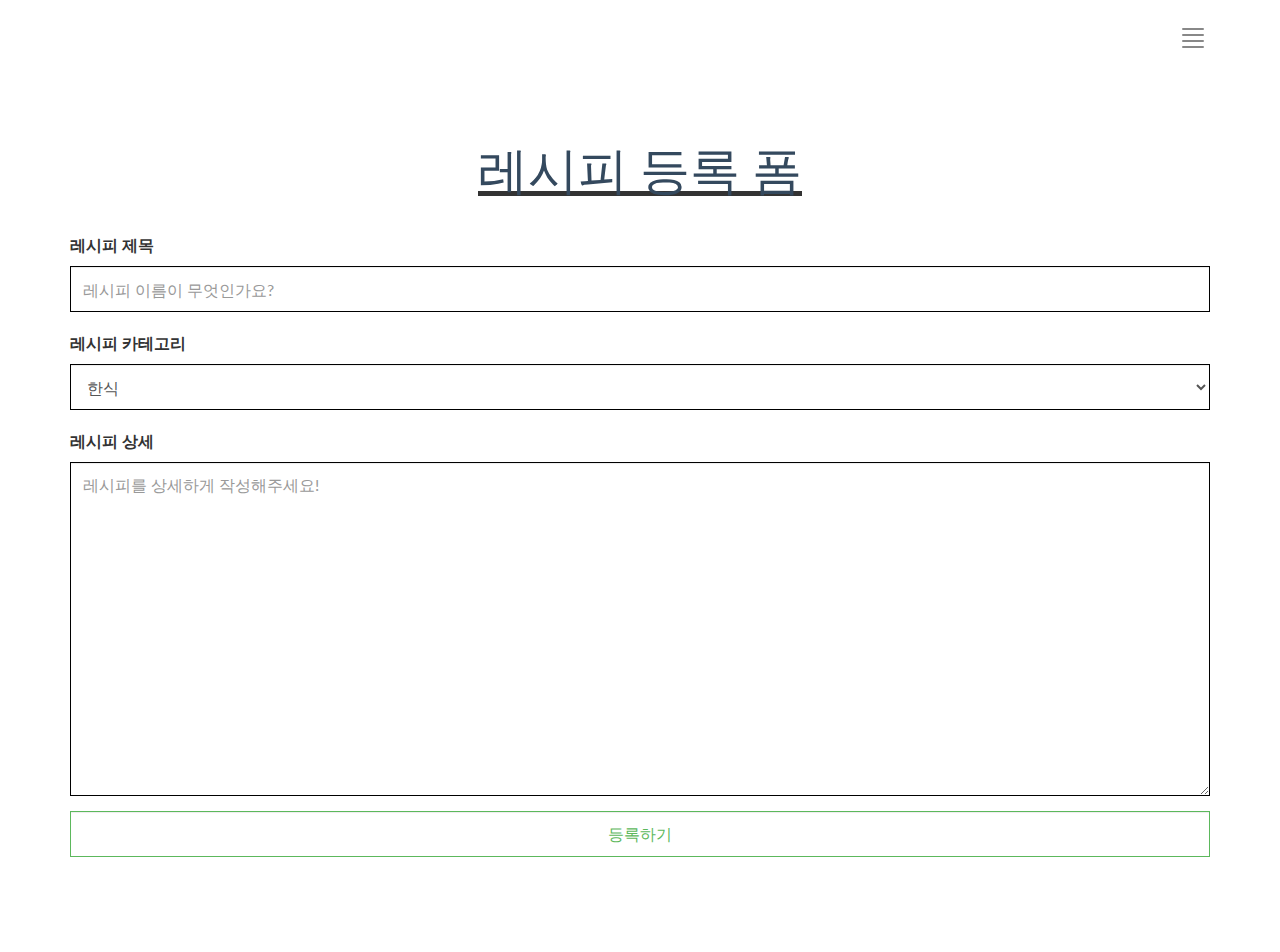
==== commit f7e53434: "카테고리 셀렉트박스 추가" ====
--- a/webapp/views/recipe/form.html
+++ b/webapp/views/recipe/form.html
@@ -54,12 +54,20 @@
                 </div>
                 <div>
                     <div class="form-group">
-                        <label for="recipe-name">레시피 제목</label>
-                        <input class="form-control" id="recipe-name" placeholder="레시피 이름이 무엇인가요?"/>
+                        <label for="name">레시피 제목</label>
+                        <input class="form-control" id="name" name="name" placeholder="레시피 이름이 무엇인가요?"/>
                     </div>
                     <div class="form-group">
-                        <label for="recipe-contents">레시피 상세</label>
-                        <textarea class="form-control" id="recipe-contents" rows="10" placeholder="레시피를 상세하게 작성해주세요!"></textarea>
+                        <label for="category">레시피 카테고리</label>
+                        <select class="form-control" id="category" name="category">
+                            <option>한식</option>
+                            <option>양식</option>
+                            <option>중식</option>
+                        </select>
+                    </div>
+                    <div class="form-group">
+                        <label for="contents">레시피 상세</label>
+                        <textarea class="form-control" id="contents" name="contents" rows="10" placeholder="레시피를 상세하게 작성해주세요!"></textarea>
                     </div>
                     <div class="form-group">
                         <button class="form-control btn btn-success">등록하기</button>
